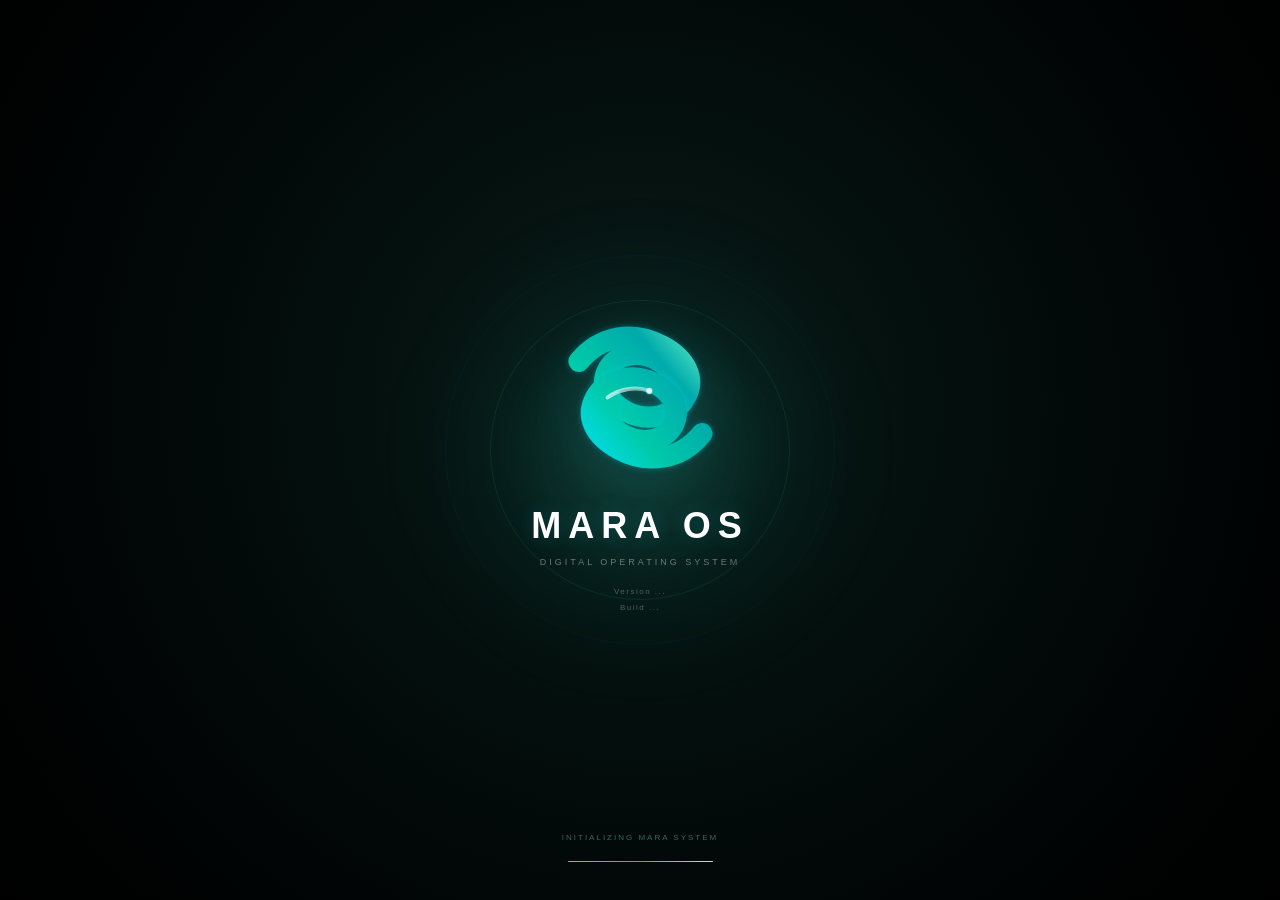
==== app/src/main/assets/index.html @ 834e842a "Update index.html" ====
<!DOCTYPE html>
<html lang="id">
<head>
    <meta charset="UTF-8">
    <meta name="viewport"
      content="width=device-width,
               initial-scale=1.0,
               maximum-scale=1.0,
               user-scalable=no,
               viewport-fit=cover">
    <title>MARA Status Bar</title>
<style>
html,
body {
    width: 100%;
    height: 100%;

    margin: 0;
    padding: 0;

    overflow: hidden;

    position: fixed;

    top: 0;
    left: 0;
    right: 0;
    bottom: 0;
}

.mara-iframe {
    position: fixed;

    top: 0;
    left: 0;
    right: 0;
    bottom: 0;

    width: 100vw;
    height: 100vh;

    margin: 0;
    padding: 0;

    border: 0;

    display: block;

    z-index: 1;
}

.mara-header {
    top: 0;
}
</style>
    <link rel="stylesheet" href="style.css">
</head>

<body>

  
<!-- =====================================================
     MARA OS — INTRO OVERLAY
===================================================== -->

<div
    id="mara-intro-overlay"
    style="
        position: fixed;
        inset: 0;
        width: 100%;
        height: 100%;
        z-index: 9999999999999;
        background: #000;
        overflow: hidden;
    "
>

    <iframe
        id="mara-intro-frame"
        src="ux/intro.html"
        frameborder="0"
        style="
            width: 100%;
            height: 100%;
            border: 0;
            display: block;
        "
    ></iframe>

</div>







<iframe
    class="mara-iframe"
    id="mara-main-frame"
    frameborder="0">
</iframe>
<div class="mara-header">

    <div class="clock" id="clock">
        00:00
    </div>

    <div class="battery">

        <span id="battery-percent">
            --%
        </span>

        <div class="battery-icon">
            <div
                class="battery-level"
                id="battery-level">
            </div>
        </div>

    </div>

</div>
  <div id="controlCenterOverlay">

    <iframe
        id="controlCenterFrame"
        src="ux/control-center.html"
        frameborder="0">
    </iframe>

</div>
  <!-- CONTROL CENTER OVERLAY -->
 <script src="script.js"></script>
<script src="engine-single.js"></script>
<script src="ux/build.js"></script>
<script>
/* =====================================================
   MARA OS — INTRO OVERLAY CONTROLLER
   =====================================================

   TUGAS INDEX.HTML:

   1. Menampilkan intro.html
   2. Menunggu intro selesai
   3. Menunggu engine-single.js menyelesaikan update
   4. Tidak menangani download
   5. Tidak menangani IndexedDB
   6. Tidak menangani install build
   7. Tidak menghapus build

   Semua proses upgrade:
   
       Repository
           ↓
       Manifest
           ↓
       Download
           ↓
       Temporary IndexedDB
           ↓
       Verify
           ↓
       Delete old build
           ↓
       Install new build
           ↓
       ACTIVE BUILD
           ↓
       MARA_INTRO_FINISHED

   ditangani oleh intro.html + engine-single.js.
===================================================== */


document.addEventListener(
    "DOMContentLoaded",
    function () {


        /* =================================================
           ELEMENT
        ================================================= */

        const overlay =
            document.getElementById(
                "mara-intro-overlay"
            );


        const introFrame =
            document.getElementById(
                "mara-intro-frame"
            );


        /* =================================================
           VALIDASI
        ================================================= */

        if (
            !overlay ||
            !introFrame
        ) {

            console.warn(
                "[MARA OS] Intro overlay / iframe tidak ditemukan."
            );

            return;

        }


        /* =================================================
           STATE
        ================================================= */

        let introClosed =
            false;


        let introLoaded =
            false;


        let updateRunning =
            false;


        let updateFinished =
            false;


        let introFinished =
            false;


        /* =================================================
           CLOSE INTRO
        ================================================= */

        function closeIntro(
            reason = "unknown"
        ) {


            /*
             * Jangan tutup dua kali.
             */

            if (introClosed) {

                return;

            }


            introClosed =
                true;


            console.log(
                "[MARA OS] Menutup intro.",
                reason
            );


            /* =============================================
               HENTIKAN INTERAKSI
            ============================================= */

            overlay.style.pointerEvents =
                "none";


            /* =============================================
               FADE OUT
            ============================================= */

            overlay.style.transition =
                "opacity 1s ease";


            overlay.style.opacity =
                "0";


            /* =============================================
               HAPUS SETELAH ANIMASI
            ============================================= */

            setTimeout(
                function () {


                    /*
                     * Pastikan masih ada.
                     */

                    if (!overlay) {

                        return;

                    }


                    /*
                     * Kosongkan iframe.
                     *
                     * Ini menghentikan intro dan
                     * proses visual/audio di dalamnya.
                     */

                    if (introFrame) {

                        introFrame.src =
                            "about:blank";

                    }


                    /*
                     * Hapus overlay.
                     */

                    overlay.remove();


                    console.log(
                        "[MARA OS] Intro overlay dihapus."
                    );


                },
                1000
            );

        }


        /* =================================================
           CEK BOLEH TUTUP INTRO
        ================================================= */

        function checkIntroFinish() {


            /*
             * Intro belum mengirim FINISHED.
             */

            if (!introFinished) {

                return;

            }


            /*
             * Update masih berjalan.
             */

            if (updateRunning) {

                console.log(
                    "[MARA OS] Intro selesai tetapi update masih berjalan."
                );

                return;

            }


            /*
             * Jika update sudah selesai
             * atau memang tidak ada update,
             * intro boleh ditutup.
             */

            if (
                updateFinished ||
                !updateRunning
            ) {

                closeIntro(
                    "intro-and-update-finished"
                );

            }

        }


        /* =================================================
           MESSAGE HANDLER
        ================================================= */

        function handleIntroMessage(
            event
        ) {


            /* =============================================
               HARUS DARI IFRAME INTRO
            ============================================= */

            if (
                event.source !==
                introFrame.contentWindow
            ) {

                return;

            }


            /* =============================================
               VALIDASI DATA
            ============================================= */

            if (
                !event.data ||
                typeof event.data !==
                    "object"
            ) {

                return;

            }


            const type =
                event.data.type;


            /* =============================================
               INTRO READY
            ============================================= */

            if (
                type ===
                "MARA_INTRO_READY"
            ) {

                console.log(
                    "[MARA OS] Intro READY."
                );

                return;

            }


            /* =============================================
               UPDATE DIMULAI
            ============================================= */

            if (
                type ===
                "MARA_UPDATE_STARTED"
            ) {

                updateRunning =
                    true;

                updateFinished =
                    false;


                console.log(
                    "[MARA OS] Update engine dimulai."
                );


                return;

            }


            /* =============================================
               DOWNLOAD
            ============================================= */

            if (
                type ===
                "MARA_UPDATE_DOWNLOADING"
            ) {

                updateRunning =
                    true;


                console.log(
                    "[MARA OS] Download build sedang berlangsung.",
                    event.data
                );


                return;

            }


            /* =============================================
               VERIFIKASI
            ============================================= */

            if (
                type ===
                "MARA_UPDATE_VERIFYING"
            ) {

                updateRunning =
                    true;


                console.log(
                    "[MARA OS] Verifikasi build.",
                    event.data
                );


                return;

            }


            /* =============================================
               INSTALL
            ============================================= */

            if (
                type ===
                "MARA_UPDATE_INSTALLING"
            ) {

                updateRunning =
                    true;


                console.log(
                    "[MARA OS] Instalasi build.",
                    event.data
                );


                return;

            }


            /* =============================================
               UPDATE SELESAI
            ============================================= */

            if (
                type ===
                "MARA_UPDATE_FINISHED"
            ) {

                updateRunning =
                    false;

                updateFinished =
                    true;


                console.log(
                    "[MARA OS] Update selesai.",
                    event.data
                );


                checkIntroFinish();


                return;

            }


            /* =============================================
               TIDAK ADA UPDATE
            ================================================= */

            if (
                type ===
                "MARA_NO_UPDATE"
            ) {

                updateRunning =
                    false;

                updateFinished =
                    true;


                console.log(
                    "[MARA OS] Tidak ada update."
                );


                checkIntroFinish();


                return;

            }


            /* =============================================
               UPDATE ERROR
            ================================================= */

            if (
                type ===
                "MARA_UPDATE_ERROR"
            ) {

                updateRunning =
                    false;

                updateFinished =
                    true;


                console.error(
                    "[MARA OS] Update error.",
                    event.data
                );


                /*
                 * Error update tidak membuat
                 * MARA OS terkunci selamanya.
                 *
                 * Build aktif sebelumnya tetap
                 * dapat digunakan.
                 */

                checkIntroFinish();


                return;

            }


            /* =============================================
               INTRO SELESAI
            ============================================= */

            if (
                type ===
                "MARA_INTRO_FINISHED"
            ) {

                introFinished =
                    true;


                console.log(
                    "[MARA OS] MARA_INTRO_FINISHED diterima."
                );


                /*
                 * Jangan langsung close.
                 *
                 * Pastikan engine update sudah selesai.
                 */

                checkIntroFinish();


                return;

            }

        }


        /* =================================================
           MESSAGE LISTENER
        ================================================= */

        window.addEventListener(
            "message",
            handleIntroMessage
        );


        /* =================================================
           INTRO FRAME LOAD
        ================================================= */

        introFrame.addEventListener(
            "load",
            function () {

                introLoaded =
                    true;


                console.log(
                    "[MARA OS] intro.html berhasil dimuat."
                );


                /*
                 * Beri sinyal kepada intro
                 * bahwa index.html siap menerima
                 * komunikasi.
                 */

                try {

                    introFrame.contentWindow.postMessage(
                        {
                            type:
                                "MARA_INDEX_READY"
                        },
                        "*"
                    );

                } catch (error) {

                    console.warn(
                        "[MARA OS] Gagal mengirim MARA_INDEX_READY.",
                        error
                    );

                }

            }
        );


        /* =================================================
           FAILSAFE
        =================================================

           Failsafe dibuat cukup panjang supaya proses
           download/install build tidak dipotong.

           10 menit = 600000 ms.

           Jika engine benar-benar macet, OS tetap
           memiliki jalan keluar.
        ================================================= */

        const INTRO_FAILSAFE_TIME =
            600000;


        setTimeout(
            function () {


                if (introClosed) {

                    return;

                }


                /*
                 * Jika update masih berjalan,
                 * jangan langsung memotong proses.
                 */

                if (updateRunning) {

                    console.warn(
                        "[MARA OS] Failsafe tercapai tetapi update masih berjalan."
                    );


                    /*
                     * Beri waktu tambahan.
                     */

                    setTimeout(
                        function () {

                            if (
                                !introClosed &&
                                !updateRunning
                            ) {

                                closeIntro(
                                    "failsafe-after-update"
                                );

                            }

                        },
                        120000
                    );


                    return;

                }


                console.warn(
                    "[MARA OS] Intro melewati batas waktu pengaman."
                );


                closeIntro(
                    "failsafe-timeout"
                );


            },
            INTRO_FAILSAFE_TIME
        );


        /* =================================================
           CLEANUP
        ================================================= */

        window.addEventListener(
            "beforeunload",
            function () {

                window.removeEventListener(
                    "message",
                    handleIntroMessage
                );

            },
            {
                once: true
            }
        );


        /* =================================================
           DEBUG
        ================================================= */

        window.MARA_INTRO_CONTROLLER = {

            getState() {

                return {

                    introLoaded:
                        introLoaded,

                    introClosed:
                        introClosed,

                    introFinished:
                        introFinished,

                    updateRunning:
                        updateRunning,

                    updateFinished:
                        updateFinished

                };

            }

        };


        console.log(
            "[MARA OS] Intro overlay controller aktif."
        );


    }
);

</script>

  
</body>
</html>
---- app/src/main/assets/style.css ----
html,
body {
    width: 100%;
    height: 100%;

    margin: 0;
    padding: 0;

    overflow: hidden;
}
/* =========================
   IFRAME LOCK SCREEN
========================= */

.mara-iframe {
    position: fixed;

    inset: 0;

    width: 100%;
    height: 100%;

    min-width: 100%;
    min-height: 100%;

    border: none;

    display: block;

    z-index: 1;
}

/* =========================
   HEADER STATUS BAR
========================= */

.mara-header {
    position: fixed;

    top: 0;
    left: 0;

    width: 100%;
    height: 34px;

    padding-left: 12px;
    padding-right: 12px;

    box-sizing: border-box;

    display: flex;
    align-items: center;
    justify-content: space-between;

    background: transparent;

    color: white;

    z-index: 99999;

    pointer-events: auto;

    touch-action: pan-y;

    font-family: Arial, sans-serif;

    font-size: 13px;
    font-weight: 600;

    text-shadow:
        0 1px 3px rgba(0, 0, 0, .7);
}
/* =========================
   JAM
========================= */

.clock {
    line-height: 1;
}


/* =========================
   BATTERY
========================= */

.battery {
    display: flex;

    align-items: center;

    gap: 1px;

    line-height: 1;
}

#battery-percent {
    min-width: 30px;

    text-align: right;
}


/* =========================
   ICON BATTERY
========================= */

.battery-icon {
    position: relative;

    width: 22px;
    height: 11px;

    padding: 1px;

    border: 1.5px solid white;

    border-radius: 3px;
}


/* UJUNG BATTERY */

.battery-icon::after {
    content: "";

    position: absolute;

    right: -3px;
    top: 3px;

    width: 2px;
    height: 4px;

    background: white;

    border-radius: 0 1px 1px 0;
}


/* ISI BATTERY */

.battery-level {
    width: 100%;
    height: 100%;

    background: white;

    border-radius: 1px;

    transition: width 0.3s ease;
}


#controlCenterOverlay {

    position: fixed;

    inset: 0;

    width: 100vw;
    height: 100dvh;

    z-index: 999999;

    background: transparent;

    overflow: hidden;

    visibility: hidden;

    opacity: 0;

    pointer-events: none;

    transform: translate3d(0, -100%, 0);

    transition:
        transform 300ms ease,
        opacity 200ms ease,
        visibility 0s linear 300ms;

    touch-action: none;
}


#controlCenterOverlay.active {

    visibility: visible;

    opacity: 1;

    pointer-events: auto;

    transform: translate3d(0, 0, 0);

    transition:
        transform 300ms ease,
        opacity 200ms ease;
}


#controlCenterFrame {

    position: absolute;

    inset: 0;

    width: 100%;
    height: 100%;

    border: 0;

    display: block;

    /*
     * iframe tetap tampil,
     * tetapi overlay yang mengatur gesture
     */
    pointer-events: none;
}
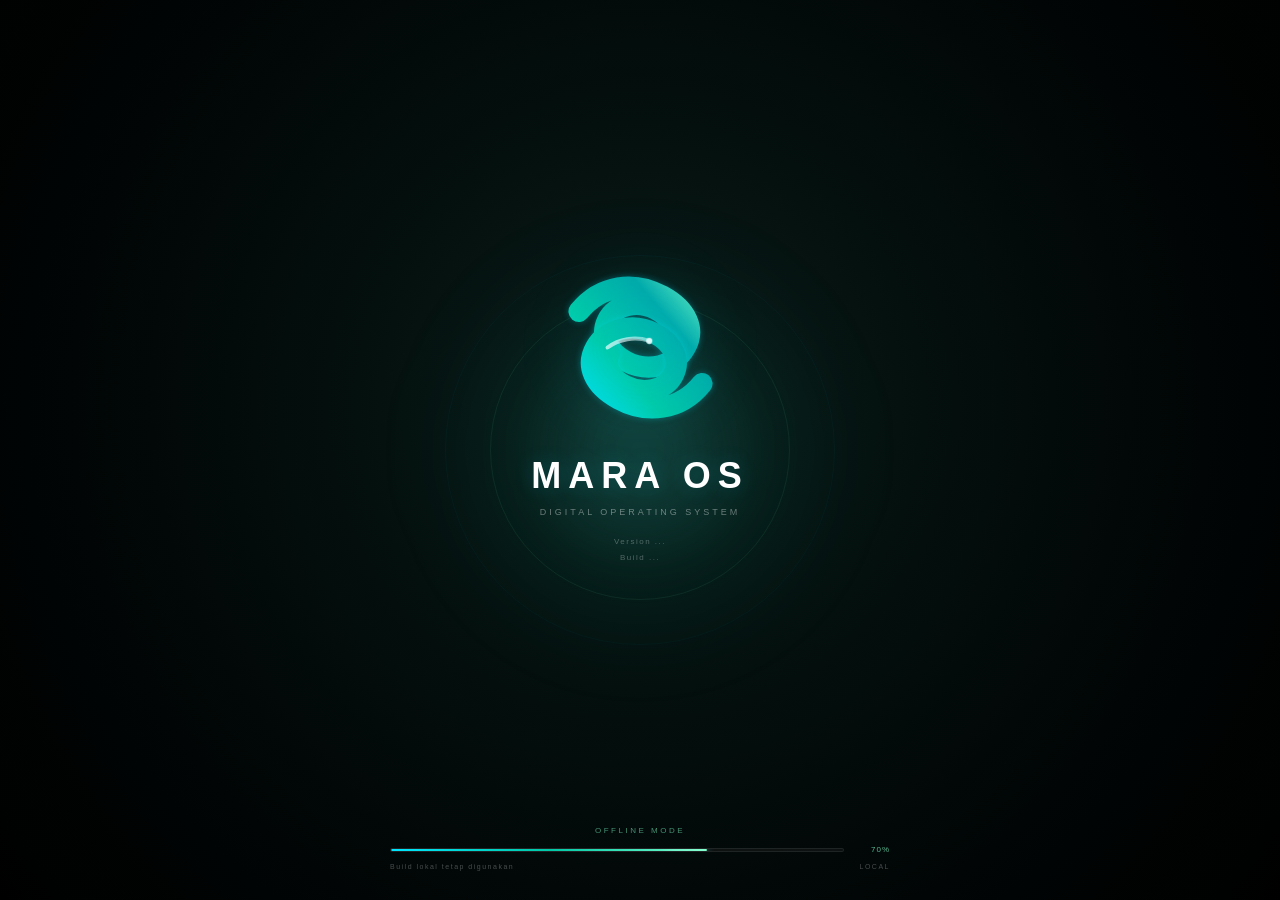
==== commit c488351e: "Update index.html" ====
--- a/app/src/main/assets/index.html
+++ b/app/src/main/assets/index.html
@@ -1,190 +1,361 @@
 <!DOCTYPE html>
 <html lang="id">
+
 <head>
+
     <meta charset="UTF-8">
-    <meta name="viewport"
-      content="width=device-width,
-               initial-scale=1.0,
-               maximum-scale=1.0,
-               user-scalable=no,
-               viewport-fit=cover">
-    <title>MARA Status Bar</title>
-<style>
-html,
-body {
-    width: 100%;
-    height: 100%;
-
-    margin: 0;
-    padding: 0;
-
-    overflow: hidden;
-
-    position: fixed;
-
-    top: 0;
-    left: 0;
-    right: 0;
-    bottom: 0;
-}
-
-.mara-iframe {
-    position: fixed;
-
-    top: 0;
-    left: 0;
-    right: 0;
-    bottom: 0;
-
-    width: 100vw;
-    height: 100vh;
-
-    margin: 0;
-    padding: 0;
-
-    border: 0;
-
-    display: block;
-
-    z-index: 1;
-}
-
-.mara-header {
-    top: 0;
-}
-</style>
-    <link rel="stylesheet" href="style.css">
+
+    <meta
+        name="viewport"
+        content="
+            width=device-width,
+            initial-scale=1.0,
+            maximum-scale=1.0,
+            user-scalable=no,
+            viewport-fit=cover
+        "
+    >
+
+    <title>MARA OS</title>
+
+
+    <style>
+
+        /* =====================================================
+           GLOBAL
+        ===================================================== */
+
+        html,
+        body {
+
+            width: 100%;
+            height: 100%;
+
+            margin: 0;
+            padding: 0;
+
+            overflow: hidden;
+
+            position: fixed;
+
+            top: 0;
+            left: 0;
+            right: 0;
+            bottom: 0;
+
+            background: #000;
+
+        }
+
+
+        body {
+
+            font-family:
+                Arial,
+                Helvetica,
+                sans-serif;
+
+        }
+
+
+        /* =====================================================
+           MAIN MARA IFRAME
+        ===================================================== */
+
+        .mara-iframe {
+
+            position: fixed;
+
+            top: 0;
+            left: 0;
+            right: 0;
+            bottom: 0;
+
+            width: 100vw;
+            height: 100vh;
+
+            margin: 0;
+            padding: 0;
+
+            border: 0;
+
+            display: block;
+
+            z-index: 1;
+
+            background: #000;
+
+        }
+
+
+        /* =====================================================
+           INTRO OVERLAY
+        ===================================================== */
+
+        #mara-intro-overlay {
+
+            position: fixed;
+
+            inset: 0;
+
+            width: 100%;
+            height: 100%;
+
+            z-index: 9999999999999;
+
+            background: #000;
+
+            overflow: hidden;
+
+            opacity: 1;
+
+            visibility: visible;
+
+            pointer-events: auto;
+
+            transition:
+                opacity 1s ease,
+                visibility 1s ease;
+
+        }
+
+
+        #mara-intro-overlay.hide {
+
+            opacity: 0;
+
+            visibility: hidden;
+
+            pointer-events: none;
+
+        }
+
+
+        /* =====================================================
+           INTRO FRAME
+        ===================================================== */
+
+        #mara-intro-frame {
+
+            width: 100%;
+            height: 100%;
+
+            border: 0;
+
+            display: block;
+
+            background: #000;
+
+        }
+
+
+        /* =====================================================
+           STATUS BAR
+        ===================================================== */
+
+        .mara-header {
+
+            position: fixed;
+
+            top: 0;
+            left: 0;
+            right: 0;
+
+            z-index: 100;
+
+        }
+
+
+        /* =====================================================
+           CONTROL CENTER
+        ===================================================== */
+
+        #controlCenterOverlay {
+
+            position: fixed;
+
+            inset: 0;
+
+            z-index: 500;
+
+            display: none;
+
+            background: rgba(0,0,0,.45);
+
+        }
+
+
+        #controlCenterFrame {
+
+            width: 100%;
+            height: 100%;
+
+            border: 0;
+
+            display: block;
+
+        }
+
+
+        /* =====================================================
+           SAFE AREA
+        ===================================================== */
+
+        @supports (
+            padding:
+            env(safe-area-inset-top)
+        ) {
+
+            .mara-header {
+
+                padding-top:
+                    env(safe-area-inset-top);
+
+            }
+
+        }
+
+
+    </style>
+
+
+    <!-- =====================================================
+         STATUS BAR STYLE
+    ===================================================== -->
+
+    <link
+        rel="stylesheet"
+        href="style.css"
+    >
+
 </head>
 
+
 <body>
 
-  
-<!-- =====================================================
+
+<!-- =========================================================
+     MARA OS — MAIN FRAME
+========================================================= -->
+
+<iframe
+    class="mara-iframe"
+    id="mara-main-frame"
+    frameborder="0"
+    title="MARA OS">
+</iframe>
+
+
+<!-- =========================================================
      MARA OS — INTRO OVERLAY
-===================================================== -->
+========================================================= -->
 
 <div
     id="mara-intro-overlay"
-    style="
-        position: fixed;
-        inset: 0;
-        width: 100%;
-        height: 100%;
-        z-index: 9999999999999;
-        background: #000;
-        overflow: hidden;
-    "
 >
 
     <iframe
         id="mara-intro-frame"
         src="ux/intro.html"
         frameborder="0"
-        style="
-            width: 100%;
-            height: 100%;
-            border: 0;
-            display: block;
-        "
-    ></iframe>
+        title="MARA OS Intro">
+    </iframe>
 
 </div>
 
 
-
-
-
-
-
-<iframe
-    class="mara-iframe"
-    id="mara-main-frame"
-    frameborder="0">
-</iframe>
+<!-- =========================================================
+     MARA OS — STATUS BAR
+========================================================= -->
+
 <div class="mara-header">
 
-    <div class="clock" id="clock">
+
+    <div
+        class="clock"
+        id="clock"
+    >
         00:00
     </div>
 
+
     <div class="battery">
+
 
         <span id="battery-percent">
             --%
         </span>
 
+
         <div class="battery-icon">
+
             <div
                 class="battery-level"
                 id="battery-level">
             </div>
+
         </div>
 
+
     </div>
 
+
 </div>
-  <div id="controlCenterOverlay">
+
+
+<!-- =========================================================
+     MARA OS — CONTROL CENTER
+========================================================= -->
+
+<div
+    id="controlCenterOverlay"
+>
 
     <iframe
         id="controlCenterFrame"
         src="ux/control-center.html"
-        frameborder="0">
+        frameborder="0"
+        title="MARA Control Center">
     </iframe>
 
 </div>
-  <!-- CONTROL CENTER OVERLAY -->
- <script src="script.js"></script>
+
+
+<!-- =========================================================
+     CORE SCRIPT
+========================================================= -->
+
+<script src="script.js"></script>
+
+
+<!-- =========================================================
+     MARA ENGINE SINGLE
+     
+     WAJIB DIMUAT SEBELUM BUILD.JS
+========================================================= -->
+
 <script src="engine-single.js"></script>
+
+
+<!-- =========================================================
+     MARA BUILD ENGINE
+========================================================= -->
+
 <script src="ux/build.js"></script>
+
+
 <script>
-/* =====================================================
-   MARA OS — INTRO OVERLAY CONTROLLER
-   =====================================================
-
-   TUGAS INDEX.HTML:
-
-   1. Menampilkan intro.html
-   2. Menunggu intro selesai
-   3. Menunggu engine-single.js menyelesaikan update
-   4. Tidak menangani download
-   5. Tidak menangani IndexedDB
-   6. Tidak menangani install build
-   7. Tidak menghapus build
-
-   Semua proses upgrade:
-   
-       Repository
-           ↓
-       Manifest
-           ↓
-       Download
-           ↓
-       Temporary IndexedDB
-           ↓
-       Verify
-           ↓
-       Delete old build
-           ↓
-       Install new build
-           ↓
-       ACTIVE BUILD
-           ↓
-       MARA_INTRO_FINISHED
-
-   ditangani oleh intro.html + engine-single.js.
-===================================================== */
-
 
 document.addEventListener(
     "DOMContentLoaded",
     function () {
 
 
-        /* =================================================
+        /* =====================================================
            ELEMENT
-        ================================================= */
-
-        const overlay =
+        ===================================================== */
+
+        const introOverlay =
             document.getElementById(
                 "mara-intro-overlay"
             );
@@ -196,234 +367,296 @@
             );
 
 
-        /* =================================================
-           VALIDASI
-        ================================================= */
-
-        if (
-            !overlay ||
-            !introFrame
-        ) {
-
-            console.warn(
-                "[MARA OS] Intro overlay / iframe tidak ditemukan."
-            );
-
-            return;
-
-        }
-
-
-        /* =================================================
+        const mainFrame =
+            document.getElementById(
+                "mara-main-frame"
+            );
+
+
+        /* =====================================================
            STATE
-        ================================================= */
-
-        let introClosed =
-            false;
-
+        ===================================================== */
 
         let introLoaded =
             false;
 
 
-        let updateRunning =
-            false;
-
-
-        let updateFinished =
-            false;
-
-
         let introFinished =
             false;
 
 
-        /* =================================================
+        let overlayClosed =
+            false;
+
+
+        let mainLoaded =
+            false;
+
+
+        /* =====================================================
+           MAIN FRAME
+        ===================================================== */
+
+        function loadMainFrame() {
+
+            if (
+                !mainFrame
+            ) {
+
+                console.error(
+                    "[MARA OS] Main iframe tidak ditemukan."
+                );
+
+                return;
+
+            }
+
+
+            /*
+             * Jangan memuat halaman sembarangan.
+             *
+             * build.js / MARAEngineSingle akan
+             * menentukan runtime aktif.
+             *
+             * Jika build engine menyediakan API
+             * loadActiveFile(), gunakan itu.
+             */
+
+            if (
+                window.MARAEngineSingle &&
+                typeof
+                    window.MARAEngineSingle
+                        .loadActiveFile
+                    === "function"
+            ) {
+
+                window.MARAEngineSingle
+                    .loadActiveFile(
+                        "home-screen.html"
+                    )
+                    .then(
+                        function (url) {
+
+                            if (
+                                url
+                            ) {
+
+                                mainFrame.src =
+                                    url;
+
+                                console.log(
+                                    "[MARA OS] ACTIVE BUILD → HOME SCREEN"
+                                );
+
+                            }
+
+                        }
+                    )
+                    .catch(
+                        function (error) {
+
+                            console.warn(
+                                "[MARA OS] Gagal memuat Home Screen dari ACTIVE BUILD.",
+                                error
+                            );
+
+                        }
+                    );
+
+                return;
+
+            }
+
+
+            /*
+             * Fallback.
+             *
+             * Hanya digunakan jika engine
+             * belum menyediakan ACTIVE BUILD.
+             */
+
+            mainFrame.src =
+                "ux/home-screen.html";
+
+            console.log(
+                "[MARA OS] HOME SCREEN FALLBACK"
+            );
+
+        }
+
+
+        /* =====================================================
+           MAIN FRAME LOAD
+        ===================================================== */
+
+        if (
+            mainFrame
+        ) {
+
+            mainFrame.addEventListener(
+                "load",
+                function () {
+
+                    mainLoaded =
+                        true;
+
+                    console.log(
+                        "[MARA OS] Main frame loaded."
+                    );
+
+                }
+            );
+
+        }
+
+
+        /* =====================================================
            CLOSE INTRO
-        ================================================= */
+        ===================================================== */
 
         function closeIntro(
-            reason = "unknown"
+            reason
         ) {
 
+            if (
+                overlayClosed
+            ) {
+
+                return;
+
+            }
+
+
+            overlayClosed =
+                true;
+
+
+            console.log(
+                "[MARA OS] Intro selesai:",
+                reason
+            );
+
 
             /*
-             * Jangan tutup dua kali.
+             * Pastikan Home Screen mulai
+             * dimuat sebelum intro ditutup.
              */
 
-            if (introClosed) {
-
-                return;
-
-            }
-
-
-            introClosed =
-                true;
-
-
-            console.log(
-                "[MARA OS] Menutup intro.",
-                reason
-            );
-
-
-            /* =============================================
-               HENTIKAN INTERAKSI
-            ============================================= */
-
-            overlay.style.pointerEvents =
-                "none";
-
-
-            /* =============================================
-               FADE OUT
-            ============================================= */
-
-            overlay.style.transition =
-                "opacity 1s ease";
-
-
-            overlay.style.opacity =
-                "0";
-
-
-            /* =============================================
-               HAPUS SETELAH ANIMASI
-            ============================================= */
+            loadMainFrame();
+
+
+            /*
+             * Beri waktu sedikit agar
+             * iframe utama mulai mengambil
+             * resource.
+             */
 
             setTimeout(
                 function () {
 
-
-                    /*
-                     * Pastikan masih ada.
-                     */
-
-                    if (!overlay) {
+                    if (
+                        !introOverlay
+                    ) {
 
                         return;
 
                     }
 
 
-                    /*
-                     * Kosongkan iframe.
-                     *
-                     * Ini menghentikan intro dan
-                     * proses visual/audio di dalamnya.
-                     */
-
-                    if (introFrame) {
-
-                        introFrame.src =
-                            "about:blank";
-
-                    }
-
-
-                    /*
-                     * Hapus overlay.
-                     */
-
-                    overlay.remove();
-
-
-                    console.log(
-                        "[MARA OS] Intro overlay dihapus."
-                    );
-
+                    introOverlay.classList.add(
+                        "hide"
+                    );
+
+
+                    setTimeout(
+                        function () {
+
+                            try {
+
+                                if (
+                                    introFrame
+                                ) {
+
+                                    introFrame.src =
+                                        "about:blank";
+
+                                }
+
+                            } catch (
+                                error
+                            ) {
+
+                                console.warn(
+                                    "[MARA OS] Intro cleanup error:",
+                                    error
+                                );
+
+                            }
+
+
+                            try {
+
+                                introOverlay.remove();
+
+                            } catch (
+                                error
+                            ) {
+
+                                console.warn(
+                                    "[MARA OS] Overlay cleanup error:",
+                                    error
+                                );
+
+                            }
+
+
+                            console.log(
+                                "[MARA OS] Intro overlay removed."
+                            );
+
+                        },
+                        1000
+                    );
 
                 },
-                1000
-            );
-
-        }
-
-
-        /* =================================================
-           CEK BOLEH TUTUP INTRO
-        ================================================= */
-
-        function checkIntroFinish() {
-
-
-            /*
-             * Intro belum mengirim FINISHED.
-             */
-
-            if (!introFinished) {
-
-                return;
-
-            }
-
-
-            /*
-             * Update masih berjalan.
-             */
-
-            if (updateRunning) {
-
-                console.log(
-                    "[MARA OS] Intro selesai tetapi update masih berjalan."
-                );
-
-                return;
-
-            }
-
-
-            /*
-             * Jika update sudah selesai
-             * atau memang tidak ada update,
-             * intro boleh ditutup.
-             */
-
-            if (
-                updateFinished ||
-                !updateRunning
-            ) {
-
-                closeIntro(
-                    "intro-and-update-finished"
-                );
-
-            }
-
-        }
-
-
-        /* =================================================
+                100
+            );
+
+        }
+
+
+        /* =====================================================
            MESSAGE HANDLER
-        ================================================= */
+        ===================================================== */
 
         function handleIntroMessage(
             event
         ) {
 
 
-            /* =============================================
-               HARUS DARI IFRAME INTRO
-            ============================================= */
-
-            if (
+            /*
+             * Hanya menerima pesan dari
+             * iframe intro.
+             */
+
+            if (
+                !introFrame ||
                 event.source !==
-                introFrame.contentWindow
-            ) {
-
-                return;
-
-            }
-
-
-            /* =============================================
-               VALIDASI DATA
-            ============================================= */
-
-            if (
-                !event.data ||
-                typeof event.data !==
+                    introFrame.contentWindow
+            ) {
+
+                return;
+
+            }
+
+
+            const data =
+                event.data;
+
+
+            if (
+                !data ||
+                typeof data !==
                     "object"
             ) {
 
@@ -433,12 +666,12 @@
 
 
             const type =
-                event.data.type;
-
-
-            /* =============================================
+                data.type;
+
+
+            /* =================================================
                INTRO READY
-            ============================================= */
+            ================================================= */
 
             if (
                 type ===
@@ -449,141 +682,140 @@
                     "[MARA OS] Intro READY."
                 );
 
-                return;
-
-            }
-
-
-            /* =============================================
-               UPDATE DIMULAI
-            ============================================= */
+
+                return;
+
+            }
+
+
+            /* =================================================
+               INDEX READY
+            ================================================= */
+
+            if (
+                type ===
+                "MARA_INDEX_READY_ACK"
+            ) {
+
+                console.log(
+                    "[MARA OS] Intro menerima INDEX READY."
+                );
+
+
+                return;
+
+            }
+
+
+            /* =================================================
+               UPDATE STARTED
+            ================================================= */
 
             if (
                 type ===
                 "MARA_UPDATE_STARTED"
             ) {
 
-                updateRunning =
-                    true;
-
-                updateFinished =
-                    false;
-
-
                 console.log(
-                    "[MARA OS] Update engine dimulai."
-                );
-
-
-                return;
-
-            }
-
-
-            /* =============================================
-               DOWNLOAD
-            ============================================= */
+                    "[MARA OS] UPDATE STARTED",
+                    data
+                );
+
+
+                return;
+
+            }
+
+
+            /* =================================================
+               DOWNLOADING
+            ================================================= */
 
             if (
                 type ===
                 "MARA_UPDATE_DOWNLOADING"
             ) {
 
-                updateRunning =
-                    true;
-
-
                 console.log(
-                    "[MARA OS] Download build sedang berlangsung.",
-                    event.data
-                );
-
-
-                return;
-
-            }
-
-
-            /* =============================================
-               VERIFIKASI
-            ============================================= */
+                    "[MARA OS] UPDATE DOWNLOADING",
+                    data
+                );
+
+
+                return;
+
+            }
+
+
+            /* =================================================
+               VERIFYING
+            ================================================= */
 
             if (
                 type ===
                 "MARA_UPDATE_VERIFYING"
             ) {
 
-                updateRunning =
-                    true;
-
-
                 console.log(
-                    "[MARA OS] Verifikasi build.",
-                    event.data
-                );
-
-
-                return;
-
-            }
-
-
-            /* =============================================
-               INSTALL
-            ============================================= */
+                    "[MARA OS] UPDATE VERIFYING",
+                    data
+                );
+
+
+                return;
+
+            }
+
+
+            /* =================================================
+               INSTALLING
+            ================================================= */
 
             if (
                 type ===
                 "MARA_UPDATE_INSTALLING"
             ) {
 
-                updateRunning =
-                    true;
-
-
                 console.log(
-                    "[MARA OS] Instalasi build.",
-                    event.data
-                );
-
-
-                return;
-
-            }
-
-
-            /* =============================================
-               UPDATE SELESAI
-            ============================================= */
+                    "[MARA OS] UPDATE INSTALLING",
+                    data
+                );
+
+
+                return;
+
+            }
+
+
+            /* =================================================
+               UPDATE FINISHED
+            ================================================= */
 
             if (
                 type ===
                 "MARA_UPDATE_FINISHED"
             ) {
 
-                updateRunning =
-                    false;
-
-                updateFinished =
-                    true;
-
-
                 console.log(
-                    "[MARA OS] Update selesai.",
-                    event.data
-                );
-
-
-                checkIntroFinish();
-
-
-                return;
-
-            }
-
-
-            /* =============================================
-               TIDAK ADA UPDATE
+                    "[MARA OS] UPDATE FINISHED",
+                    data
+                );
+
+
+                /*
+                 * Update selesai.
+                 *
+                 * Intro belum tentu selesai,
+                 * jadi kita hanya mencatat status.
+                 */
+
+                return;
+
+            }
+
+
+            /* =================================================
+               NO UPDATE
             ================================================= */
 
             if (
@@ -591,27 +823,17 @@
                 "MARA_NO_UPDATE"
             ) {
 
-                updateRunning =
-                    false;
-
-                updateFinished =
-                    true;
-
-
                 console.log(
-                    "[MARA OS] Tidak ada update."
-                );
-
-
-                checkIntroFinish();
-
-
-                return;
-
-            }
-
-
-            /* =============================================
+                    "[MARA OS] NO UPDATE"
+                );
+
+
+                return;
+
+            }
+
+
+            /* =================================================
                UPDATE ERROR
             ================================================= */
 
@@ -620,38 +842,27 @@
                 "MARA_UPDATE_ERROR"
             ) {
 
-                updateRunning =
-                    false;
-
-                updateFinished =
-                    true;
-
-
-                console.error(
-                    "[MARA OS] Update error.",
-                    event.data
+                console.warn(
+                    "[MARA OS] UPDATE ERROR",
+                    data
                 );
 
 
                 /*
-                 * Error update tidak membuat
-                 * MARA OS terkunci selamanya.
+                 * Jangan membuat OS gagal boot.
                  *
-                 * Build aktif sebelumnya tetap
-                 * dapat digunakan.
+                 * Jika masih ada ACTIVE BUILD,
+                 * build tersebut tetap digunakan.
                  */
 
-                checkIntroFinish();
-
-
-                return;
-
-            }
-
-
-            /* =============================================
-               INTRO SELESAI
-            ============================================= */
+                return;
+
+            }
+
+
+            /* =================================================
+               INTRO FINISHED
+            ================================================= */
 
             if (
                 type ===
@@ -663,29 +874,53 @@
 
 
                 console.log(
-                    "[MARA OS] MARA_INTRO_FINISHED diterima."
-                );
-
-
-                /*
-                 * Jangan langsung close.
-                 *
-                 * Pastikan engine update sudah selesai.
-                 */
-
-                checkIntroFinish();
-
-
-                return;
-
-            }
-
-        }
-
-
-        /* =================================================
+                    "[MARA OS] INTRO FINISHED"
+                );
+
+
+                closeIntro(
+                    "MARA_INTRO_FINISHED"
+                );
+
+
+                return;
+
+            }
+
+
+            /* =================================================
+               DIRECT BOOT
+            ================================================= */
+
+            if (
+                type ===
+                "MARA_BOOT_READY"
+            ) {
+
+                introFinished =
+                    true;
+
+
+                console.log(
+                    "[MARA OS] BOOT READY"
+                );
+
+
+                closeIntro(
+                    "MARA_BOOT_READY"
+                );
+
+
+                return;
+
+            }
+
+        }
+
+
+        /* =====================================================
            MESSAGE LISTENER
-        ================================================= */
+        ===================================================== */
 
         window.addEventListener(
             "message",
@@ -693,197 +928,348 @@
         );
 
 
-        /* =================================================
+        /* =====================================================
            INTRO FRAME LOAD
-        ================================================= */
-
-        introFrame.addEventListener(
-            "load",
-            function () {
-
-                introLoaded =
-                    true;
-
-
-                console.log(
-                    "[MARA OS] intro.html berhasil dimuat."
-                );
-
-
-                /*
-                 * Beri sinyal kepada intro
-                 * bahwa index.html siap menerima
-                 * komunikasi.
-                 */
-
-                try {
-
-                    introFrame.contentWindow.postMessage(
-                        {
-                            type:
-                                "MARA_INDEX_READY"
-                        },
-                        "*"
-                    );
-
-                } catch (error) {
-
-                    console.warn(
-                        "[MARA OS] Gagal mengirim MARA_INDEX_READY.",
+        ===================================================== */
+
+        if (
+            introFrame
+        ) {
+
+            introFrame.addEventListener(
+                "load",
+                function () {
+
+                    introLoaded =
+                        true;
+
+
+                    console.log(
+                        "[MARA OS] intro.html loaded."
+                    );
+
+
+                    /*
+                     * Kirim signal bahwa
+                     * index.html siap.
+                     */
+
+                    try {
+
+                        introFrame.contentWindow
+                            .postMessage(
+                                {
+                                    type:
+                                        "MARA_INDEX_READY"
+                                },
+                                "*"
+                            );
+
+                    } catch (
                         error
-                    );
+                    ) {
+
+                        console.warn(
+                            "[MARA OS] Gagal mengirim INDEX_READY.",
+                            error
+                        );
+
+                    }
 
                 }
-
-            }
-        );
-
-
-        /* =================================================
-           FAILSAFE
-        =================================================
-
-           Failsafe dibuat cukup panjang supaya proses
-           download/install build tidak dipotong.
-
-           10 menit = 600000 ms.
-
-           Jika engine benar-benar macet, OS tetap
-           memiliki jalan keluar.
-        ================================================= */
-
-        const INTRO_FAILSAFE_TIME =
-            600000;
+            );
+
+        }
+
+
+        /* =====================================================
+           ENGINE CONNECTION
+        ===================================================== */
+
+        function connectEngine() {
+
+            if (
+                !window.MARAEngineSingle
+            ) {
+
+                console.warn(
+                    "[MARA OS] MARAEngineSingle belum tersedia."
+                );
+
+
+                return false;
+
+            }
+
+
+            console.log(
+                "[MARA OS] MARAEngineSingle detected."
+            );
+
+
+            /*
+             * ENGINE READY
+             */
+
+            MARAEngineSingle.on(
+                "ready",
+                function (
+                    data
+                ) {
+
+                    console.log(
+                        "[MARA ENGINE] READY",
+                        data
+                    );
+
+                }
+            );
+
+
+            /*
+             * DOWNLOAD
+             */
+
+            MARAEngineSingle.on(
+                "download:progress",
+                function (
+                    data
+                ) {
+
+                    console.log(
+                        "[MARA ENGINE] DOWNLOAD",
+                        data.progress + "%",
+                        data.path
+                    );
+
+                }
+            );
+
+
+            /*
+             * VERIFY
+             */
+
+            MARAEngineSingle.on(
+                "verify:success",
+                function (
+                    data
+                ) {
+
+                    console.log(
+                        "[MARA ENGINE] VERIFY SUCCESS",
+                        data
+                    );
+
+                }
+            );
+
+
+            /*
+             * INSTALL
+             */
+
+            MARAEngineSingle.on(
+                "install:complete",
+                function (
+                    data
+                ) {
+
+                    console.log(
+                        "[MARA ENGINE] INSTALL SUCCESS",
+                        data
+                    );
+
+                }
+            );
+
+
+            /*
+             * ACTIVE BUILD
+             */
+
+            MARAEngineSingle.on(
+                "build:active",
+                function (
+                    data
+                ) {
+
+                    console.log(
+                        "[MARA ENGINE] ACTIVE BUILD",
+                        data
+                    );
+
+                }
+            );
+
+
+            /*
+             * UPDATE COMPLETE
+             */
+
+            MARAEngineSingle.on(
+                "update:complete",
+                function (
+                    data
+                ) {
+
+                    console.log(
+                        "[MARA ENGINE] UPDATE COMPLETE",
+                        data
+                    );
+
+                }
+            );
+
+
+            /*
+             * UPDATE ERROR
+             */
+
+            MARAEngineSingle.on(
+                "update:error",
+                function (
+                    data
+                ) {
+
+                    console.error(
+                        "[MARA ENGINE] UPDATE ERROR",
+                        data
+                    );
+
+                }
+            );
+
+
+            return true;
+
+        }
+
+
+        /* =====================================================
+           CONNECT ENGINE
+        ===================================================== */
+
+        connectEngine();
+
+
+        /* =====================================================
+           INTRO FAILSAFE
+        ===================================================== */
+
+        const INTRO_FAILSAFE =
+            10 * 60 * 1000;
 
 
         setTimeout(
             function () {
 
-
-                if (introClosed) {
+                if (
+                    overlayClosed
+                ) {
 
                     return;
 
                 }
 
 
+                console.warn(
+                    "[MARA OS] Intro failsafe."
+                );
+
+
                 /*
-                 * Jika update masih berjalan,
-                 * jangan langsung memotong proses.
+                 * Jangan biarkan aplikasi
+                 * terkunci selamanya pada intro.
                  */
 
-                if (updateRunning) {
-
-                    console.warn(
-                        "[MARA OS] Failsafe tercapai tetapi update masih berjalan."
-                    );
-
-
-                    /*
-                     * Beri waktu tambahan.
-                     */
-
-                    setTimeout(
-                        function () {
-
-                            if (
-                                !introClosed &&
-                                !updateRunning
-                            ) {
-
-                                closeIntro(
-                                    "failsafe-after-update"
-                                );
-
-                            }
-
-                        },
-                        120000
-                    );
-
-
-                    return;
+                closeIntro(
+                    "failsafe"
+                );
+
+            },
+            INTRO_FAILSAFE
+        );
+
+
+        /* =====================================================
+           DEBUG API
+        ===================================================== */
+
+        window.MARA_INTRO_CONTROLLER = {
+
+            getState:
+                function () {
+
+                    return {
+
+                        introLoaded:
+                            introLoaded,
+
+                        introFinished:
+                            introFinished,
+
+                        overlayClosed:
+                            overlayClosed,
+
+                        mainLoaded:
+                            mainLoaded
+
+                    };
+
+                },
+
+
+            close:
+                function (
+                    reason
+                ) {
+
+                    closeIntro(
+                        reason ||
+                        "manual"
+                    );
+
+                },
+
+
+            getEngine:
+                function () {
+
+                    return (
+                        window.MARAEngineSingle ||
+                        null
+                    );
+
+                },
+
+
+            getMainFrame:
+                function () {
+
+                    return (
+                        mainFrame ||
+                        null
+                    );
 
                 }
 
-
-                console.warn(
-                    "[MARA OS] Intro melewati batas waktu pengaman."
-                );
-
-
-                closeIntro(
-                    "failsafe-timeout"
-                );
-
-
-            },
-            INTRO_FAILSAFE_TIME
+        };
+
+
+        /* =====================================================
+           READY
+        ===================================================== */
+
+        console.log(
+            "[MARA OS] INDEX.HTML TAHAP 1 READY."
         );
-
-
-        /* =================================================
-           CLEANUP
-        ================================================= */
-
-        window.addEventListener(
-            "beforeunload",
-            function () {
-
-                window.removeEventListener(
-                    "message",
-                    handleIntroMessage
-                );
-
-            },
-            {
-                once: true
-            }
-        );
-
-
-        /* =================================================
-           DEBUG
-        ================================================= */
-
-        window.MARA_INTRO_CONTROLLER = {
-
-            getState() {
-
-                return {
-
-                    introLoaded:
-                        introLoaded,
-
-                    introClosed:
-                        introClosed,
-
-                    introFinished:
-                        introFinished,
-
-                    updateRunning:
-                        updateRunning,
-
-                    updateFinished:
-                        updateFinished
-
-                };
-
-            }
-
-        };
-
-
-        console.log(
-            "[MARA OS] Intro overlay controller aktif."
-        );
-
 
     }
 );
 
 </script>
 
-  
+
 </body>
 </html>
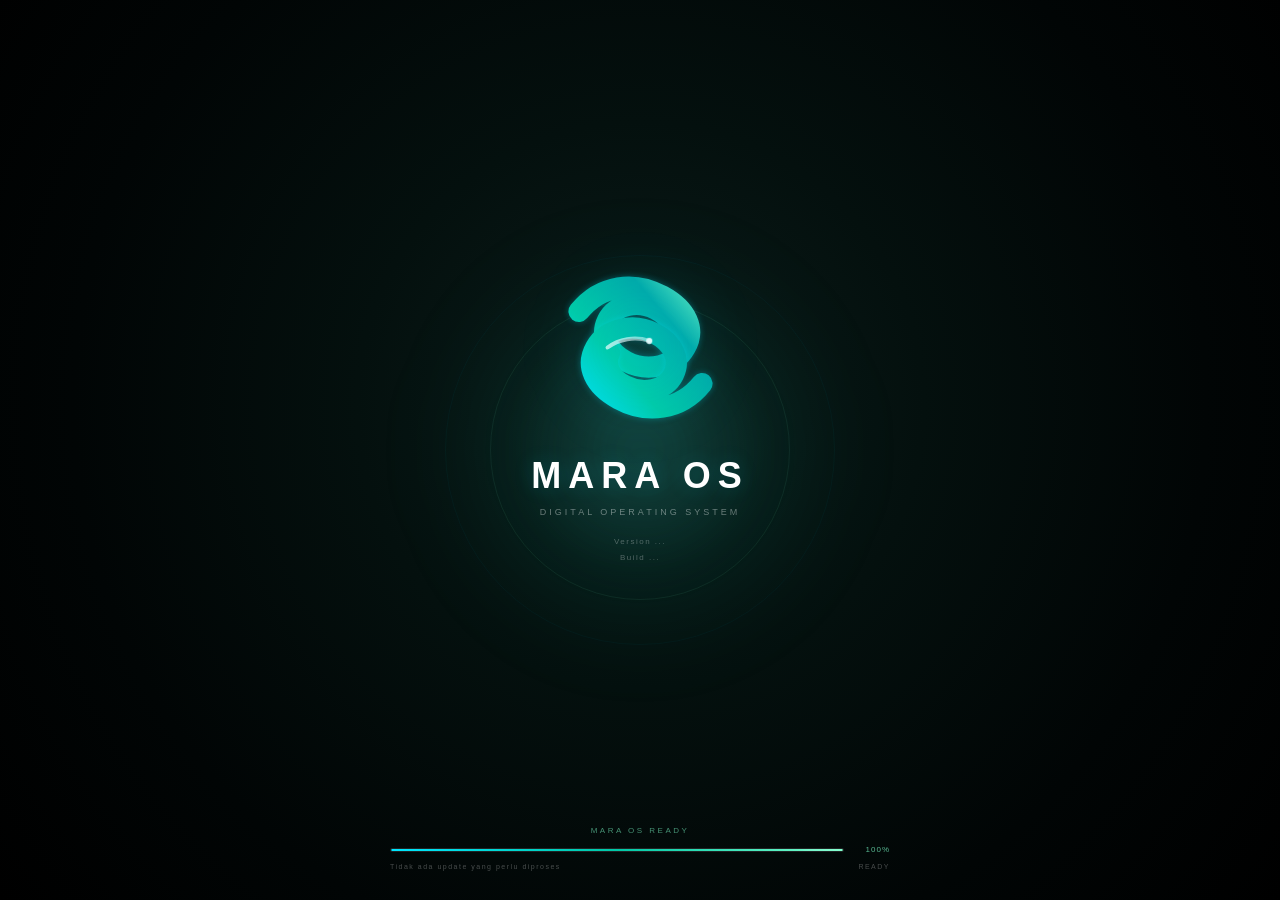
==== commit 2d4dc8a1: "Update index.html" ====
--- a/app/src/main/assets/index.html
+++ b/app/src/main/assets/index.html
@@ -22,8 +22,17 @@
     <style>
 
         /* =====================================================
+           MARA OS — INDEX RUNTIME v3
+           ===================================================== */
+
+        :root {
+            --mara-black: #000;
+        }
+
+
+        /* =====================================================
            GLOBAL
-        ===================================================== */
+           ===================================================== */
 
         html,
         body {
@@ -38,12 +47,10 @@
 
             position: fixed;
 
-            top: 0;
-            left: 0;
-            right: 0;
-            bottom: 0;
-
-            background: #000;
+            inset: 0;
+
+            background:
+                var(--mara-black);
 
         }
 
@@ -59,137 +66,143 @@
 
 
         /* =====================================================
-           MAIN MARA IFRAME
-        ===================================================== */
+           MAIN MARA OS FRAME
+           ===================================================== */
 
         .mara-iframe {
+
+            position: fixed;
+
+            inset: 0;
+
+            width: 100vw;
+            height: 100vh;
+
+            margin: 0;
+            padding: 0;
+
+            border: 0;
+
+            display: block;
+
+            z-index: 1;
+
+            background:
+                #000;
+
+        }
+
+
+        /* =====================================================
+           INTRO OVERLAY
+           ===================================================== */
+
+        #mara-intro-overlay {
+
+            position: fixed;
+
+            inset: 0;
+
+            width: 100%;
+            height: 100%;
+
+            z-index: 999999;
+
+            background:
+                #000;
+
+            overflow: hidden;
+
+            opacity: 1;
+
+            visibility: visible;
+
+            pointer-events: auto;
+
+        }
+
+
+        #mara-intro-overlay.hide {
+
+            opacity: 0;
+
+            visibility: hidden;
+
+            pointer-events: none;
+
+            transition:
+                opacity .35s ease,
+                visibility .35s ease;
+
+        }
+
+
+        /* =====================================================
+           INTRO FRAME
+           ===================================================== */
+
+        #mara-intro-frame {
+
+            width: 100%;
+            height: 100%;
+
+            border: 0;
+
+            display: block;
+
+            background:
+                #000;
+
+        }
+
+
+        /* =====================================================
+           STATUS BAR
+           ===================================================== */
+
+        .mara-header {
 
             position: fixed;
 
             top: 0;
             left: 0;
             right: 0;
-            bottom: 0;
-
-            width: 100vw;
-            height: 100vh;
-
-            margin: 0;
-            padding: 0;
-
-            border: 0;
-
-            display: block;
-
-            z-index: 1;
-
-            background: #000;
+
+            z-index: 1000;
 
         }
 
 
         /* =====================================================
-           INTRO OVERLAY
-        ===================================================== */
-
-        #mara-intro-overlay {
+           CONTROL CENTER
+           ===================================================== */
+
+        #controlCenterOverlay {
 
             position: fixed;
 
             inset: 0;
+
+            z-index: 5000;
+
+            display: none;
+
+            background:
+                rgba(
+                    0,
+                    0,
+                    0,
+                    .45
+                );
+
+        }
+
+
+        #controlCenterFrame {
 
             width: 100%;
             height: 100%;
 
-            z-index: 9999999999999;
-
-            background: #000;
-
-            overflow: hidden;
-
-            opacity: 1;
-
-            visibility: visible;
-
-            pointer-events: auto;
-
-            transition:
-                opacity 1s ease,
-                visibility 1s ease;
-
-        }
-
-
-        #mara-intro-overlay.hide {
-
-            opacity: 0;
-
-            visibility: hidden;
-
-            pointer-events: none;
-
-        }
-
-
-        /* =====================================================
-           INTRO FRAME
-        ===================================================== */
-
-        #mara-intro-frame {
-
-            width: 100%;
-            height: 100%;
-
-            border: 0;
-
-            display: block;
-
-            background: #000;
-
-        }
-
-
-        /* =====================================================
-           STATUS BAR
-        ===================================================== */
-
-        .mara-header {
-
-            position: fixed;
-
-            top: 0;
-            left: 0;
-            right: 0;
-
-            z-index: 100;
-
-        }
-
-
-        /* =====================================================
-           CONTROL CENTER
-        ===================================================== */
-
-        #controlCenterOverlay {
-
-            position: fixed;
-
-            inset: 0;
-
-            z-index: 500;
-
-            display: none;
-
-            background: rgba(0,0,0,.45);
-
-        }
-
-
-        #controlCenterFrame {
-
-            width: 100%;
-            height: 100%;
-
             border: 0;
 
             display: block;
@@ -199,7 +212,7 @@
 
         /* =====================================================
            SAFE AREA
-        ===================================================== */
+           ===================================================== */
 
         @supports (
             padding:
@@ -209,18 +222,19 @@
             .mara-header {
 
                 padding-top:
-                    env(safe-area-inset-top);
+                    env(
+                        safe-area-inset-top
+                    );
 
             }
 
         }
 
-
     </style>
 
 
     <!-- =====================================================
-         STATUS BAR STYLE
+         STATUS BAR
     ===================================================== -->
 
     <link
@@ -235,19 +249,19 @@
 
 
 <!-- =========================================================
-     MARA OS — MAIN FRAME
+     MAIN MARA OS FRAME
 ========================================================= -->
 
 <iframe
     class="mara-iframe"
     id="mara-main-frame"
     frameborder="0"
-    title="MARA OS">
+    title="MARA OS Main">
 </iframe>
 
 
 <!-- =========================================================
-     MARA OS — INTRO OVERLAY
+     INTRO OVERLAY
 ========================================================= -->
 
 <div
@@ -265,11 +279,10 @@
 
 
 <!-- =========================================================
-     MARA OS — STATUS BAR
+     STATUS BAR
 ========================================================= -->
 
 <div class="mara-header">
-
 
     <div
         class="clock"
@@ -281,7 +294,6 @@
 
     <div class="battery">
 
-
         <span id="battery-percent">
             --%
         </span>
@@ -296,15 +308,13 @@
 
         </div>
 
-
     </div>
 
-
 </div>
 
 
 <!-- =========================================================
-     MARA OS — CONTROL CENTER
+     CONTROL CENTER
 ========================================================= -->
 
 <div
@@ -322,704 +332,898 @@
 
 
 <!-- =========================================================
-     CORE SCRIPT
+     CORE
 ========================================================= -->
 
 <script src="script.js"></script>
 
-
-<!-- =========================================================
-     MARA ENGINE SINGLE
-     
-     WAJIB DIMUAT SEBELUM BUILD.JS
-========================================================= -->
-
 <script src="engine-single.js"></script>
 
-
-<!-- =========================================================
-     MARA BUILD ENGINE
-========================================================= -->
-
 <script src="ux/build.js"></script>
 
 
 <script>
 
-document.addEventListener(
-    "DOMContentLoaded",
-    function () {
-
-
-        /* =====================================================
-           ELEMENT
-        ===================================================== */
-
-        const introOverlay =
-            document.getElementById(
-                "mara-intro-overlay"
-            );
-
-
-        const introFrame =
-            document.getElementById(
-                "mara-intro-frame"
-            );
-
-
-        const mainFrame =
-            document.getElementById(
-                "mara-main-frame"
-            );
-
-
-        /* =====================================================
-           STATE
-        ===================================================== */
-
-        let introLoaded =
-            false;
-
-
-        let introFinished =
-            false;
-
-
-        let overlayClosed =
-            false;
-
-
-        let mainLoaded =
-            false;
-
-
-        /* =====================================================
-           MAIN FRAME
-        ===================================================== */
-
-        function loadMainFrame() {
+(() => {
+
+    "use strict";
+
+
+    /* =========================================================
+       MARA OS — INDEX RUNTIME v3
+       =========================================================
+
+       INDEX BUKAN:
+
+       ✗ updater
+       ✗ downloader
+       ✗ installer
+       ✗ verifier
+       ✗ ACTIVE_BUILD manager
+
+       INDEX ADALAH:
+
+       ✓ boot orchestrator
+       ✓ engine bridge
+       ✓ intro bridge
+       ✓ build bridge
+       ✓ main frame bridge
+       ✓ runtime state coordinator
+
+    ========================================================= */
+
+
+    /* =========================================================
+       ELEMENTS
+    ========================================================= */
+
+    const introOverlay =
+        document.getElementById(
+            "mara-intro-overlay"
+        );
+
+
+    const introFrame =
+        document.getElementById(
+            "mara-intro-frame"
+        );
+
+
+    const mainFrame =
+        document.getElementById(
+            "mara-main-frame"
+        );
+
+
+    const controlCenterOverlay =
+        document.getElementById(
+            "controlCenterOverlay"
+        );
+
+
+    /* =========================================================
+       INDEX STATE
+    ========================================================= */
+
+    const STATE = {
+
+        phase:
+            "BOOTING",
+
+        indexReady:
+            false,
+
+        introLoaded:
+            false,
+
+        introReady:
+            false,
+
+        introFinished:
+            false,
+
+        overlayClosed:
+            false,
+
+        engineAvailable:
+            false,
+
+        engineReady:
+            false,
+
+        engineWorking:
+            false,
+
+        engineState:
+            "UNKNOWN",
+
+        engineProgress:
+            0,
+
+        engineError:
+            null,
+
+        buildAvailable:
+            false,
+
+        buildStarting:
+            false,
+
+        buildReady:
+            false,
+
+        buildError:
+            null,
+
+        bootRequested:
+            false,
+
+        bootCompleted:
+            false,
+
+        mainFrameLoaded:
+            false,
+
+        startedAt:
+            Date.now(),
+
+        readyAt:
+            null
+
+    };
+
+
+    /* =========================================================
+       LOGGING
+    ========================================================= */
+
+    function log(...args) {
+
+        console.log(
+            "[MARA INDEX]",
+            ...args
+        );
+
+    }
+
+
+    function warn(...args) {
+
+        console.warn(
+            "[MARA INDEX]",
+            ...args
+        );
+
+    }
+
+
+    function error(...args) {
+
+        console.error(
+            "[MARA INDEX]",
+            ...args
+        );
+
+    }
+
+
+    /* =========================================================
+       EVENT DISPATCH
+    ========================================================= */
+
+    function emit(
+        type,
+        detail = {}
+    ) {
+
+        try {
+
+            window.dispatchEvent(
+                new CustomEvent(
+                    type,
+                    {
+                        detail
+                    }
+                )
+            );
+
+        } catch (err) {
+
+            warn(
+                "Gagal dispatch event:",
+                type,
+                err
+            );
+
+        }
+
+    }
+
+
+    /* =========================================================
+       INTRO MESSAGE
+    ========================================================= */
+
+    function sendToIntro(
+        type,
+        data = {}
+    ) {
+
+        if (
+            !introFrame ||
+            !introFrame.contentWindow
+        ) {
+
+            return false;
+
+        }
+
+
+        try {
+
+            introFrame.contentWindow.postMessage(
+                {
+                    type,
+                    ...data
+                },
+                "*"
+            );
+
+
+            return true;
+
+        } catch (err) {
+
+            warn(
+                "Gagal mengirim ke intro:",
+                err
+            );
+
+
+            return false;
+
+        }
+
+    }
+
+
+    /* =========================================================
+       BUILD EVENT BRIDGE
+    ========================================================= */
+
+    function sendToBuild(
+        type,
+        data = {}
+    ) {
+
+        emit(
+            type,
+            data
+        );
+
+    }
+
+
+    /* =========================================================
+       GET ENGINE
+    ========================================================= */
+
+    function getEngine() {
+
+        return (
+            window.MARAEngineSingle ||
+            window.MARAEngine ||
+            window.MARA_ENGINE ||
+            null
+        );
+
+    }
+
+
+    /* =========================================================
+       GET BUILD
+    ========================================================= */
+
+    function getBuild() {
+
+        return (
+            window.MARABuild ||
+            window.MARA_BUILD_RUNTIME ||
+            null
+        );
+
+    }
+
+
+    /* =========================================================
+       NORMALIZE ENGINE STATE
+    ========================================================= */
+
+    function normalizeEngineState(
+        value
+    ) {
+
+        return String(
+            value ||
+            "UNKNOWN"
+        )
+            .trim()
+            .toUpperCase();
+
+    }
+
+
+    /* =========================================================
+       ENGINE STATE APPLY
+    ========================================================= */
+
+    function applyEngineState(
+        data = {}
+    ) {
+
+        if (
+            !data ||
+            typeof data !==
+                "object"
+        ) {
+
+            return;
+
+        }
+
+
+        let source =
+            data;
+
+
+        /*
+         * Beberapa engine mengirim:
+         *
+         * {
+         *     state: {
+         *         state: "READY",
+         *         progress: 100
+         *     }
+         * }
+         */
+
+        if (
+            data.state &&
+            typeof data.state ===
+                "object"
+        ) {
+
+            source =
+                {
+                    ...data,
+                    ...data.state
+                };
+
+        }
+
+
+        const state =
+            normalizeEngineState(
+                source.state ||
+                source.status
+            );
+
+
+        const numericProgress =
+            Number(
+                source.progress
+            );
+
+
+        STATE.engineState =
+            state;
+
+
+        if (
+            Number.isFinite(
+                numericProgress
+            )
+        ) {
+
+            STATE.engineProgress =
+                Math.max(
+                    0,
+                    Math.min(
+                        100,
+                        numericProgress
+                    )
+                );
+
+        }
+
+
+        STATE.engineReady =
+            state === "READY";
+
+
+        STATE.engineWorking =
+            [
+                "STARTING",
+                "CHECKING",
+                "CHECKING_UPDATE",
+                "DOWNLOADING",
+                "INSTALLING",
+                "INSTALL",
+                "VERIFYING",
+                "VERIFY",
+                "UPGRADING",
+                "PROCESSING",
+                "UPDATING",
+                "COMMITTING"
+            ].includes(
+                state
+            );
+
+
+        STATE.engineError =
+            source.error ||
+            source.message ||
+            null;
+
+
+        if (
+            STATE.engineReady
+        ) {
+
+            STATE.engineProgress =
+                100;
+
+        }
+
+
+        if (
+            STATE.engineWorking
+        ) {
+
+            STATE.phase =
+                "ENGINE_WORKING";
+
+        }
+
+
+        if (
+            STATE.engineReady &&
+            !STATE.bootRequested
+        ) {
+
+            STATE.phase =
+                "ENGINE_READY";
+
+        }
+
+
+        sendToIntro(
+            "MARA_ENGINE_STATE",
+            {
+
+                state:
+                    STATE.engineState,
+
+                progress:
+                    STATE.engineProgress,
+
+                working:
+                    STATE.engineWorking,
+
+                ready:
+                    STATE.engineReady,
+
+                error:
+                    STATE.engineError
+
+            }
+        );
+
+
+        emit(
+            "MARA_INDEX_ENGINE_STATE",
+            {
+
+                state:
+                    STATE.engineState,
+
+                progress:
+                    STATE.engineProgress,
+
+                working:
+                    STATE.engineWorking,
+
+                ready:
+                    STATE.engineReady,
+
+                error:
+                    STATE.engineError
+
+            }
+        );
+
+
+        log(
+            "ENGINE STATE:",
+            STATE.engineState,
+            STATE.engineProgress + "%"
+        );
+
+    }
+
+
+    /* =========================================================
+       SYNC ENGINE DIRECTLY
+    ========================================================= */
+
+    function syncEngine() {
+
+        const engine =
+            getEngine();
+
+
+        if (
+            !engine
+        ) {
+
+            STATE.engineAvailable =
+                false;
+
+
+            return false;
+
+        }
+
+
+        STATE.engineAvailable =
+            true;
+
+
+        try {
 
             if (
-                !mainFrame
+                typeof engine.getState ===
+                    "function"
             ) {
 
-                console.error(
-                    "[MARA OS] Main iframe tidak ditemukan."
+                const state =
+                    engine.getState();
+
+
+                if (
+                    state
+                ) {
+
+                    applyEngineState(
+                        state
+                    );
+
+                }
+
+            }
+
+            else if (
+                engine.state
+            ) {
+
+                applyEngineState(
+                    engine.state
                 );
 
-                return;
-
             }
 
 
-            /*
-             * Jangan memuat halaman sembarangan.
-             *
-             * build.js / MARAEngineSingle akan
-             * menentukan runtime aktif.
-             *
-             * Jika build engine menyediakan API
-             * loadActiveFile(), gunakan itu.
-             */
-
-            if (
-                window.MARAEngineSingle &&
-                typeof
-                    window.MARAEngineSingle
-                        .loadActiveFile
-                    === "function"
-            ) {
-
-                window.MARAEngineSingle
-                    .loadActiveFile(
-                        "home-screen.html"
-                    )
-                    .then(
-                        function (url) {
-
-                            if (
-                                url
-                            ) {
-
-                                mainFrame.src =
-                                    url;
-
-                                console.log(
-                                    "[MARA OS] ACTIVE BUILD → HOME SCREEN"
-                                );
-
-                            }
-
-                        }
-                    )
-                    .catch(
-                        function (error) {
-
-                            console.warn(
-                                "[MARA OS] Gagal memuat Home Screen dari ACTIVE BUILD.",
-                                error
-                            );
-
+            return true;
+
+        } catch (err) {
+
+            warn(
+                "Engine state sync gagal:",
+                err
+            );
+
+
+            return false;
+
+        }
+
+    }
+
+
+    /* =========================================================
+       ENGINE MESSAGE LISTENER
+    ========================================================= */
+
+    function handleEngineMessage(
+        event
+    ) {
+
+        const data =
+            event.data;
+
+
+        if (
+            !data ||
+            typeof data !==
+                "object"
+        ) {
+
+            return;
+
+        }
+
+
+        if (
+            data.type ===
+            "MARA_ENGINE_STATE"
+        ) {
+
+            applyEngineState(
+                data
+            );
+
+            return;
+
+        }
+
+
+        const aliases = {
+
+            MARA_ENGINE_STARTING:
+                "STARTING",
+
+            MARA_ENGINE_CHECKING:
+                "CHECKING",
+
+            MARA_ENGINE_CHECKING_UPDATE:
+                "CHECKING_UPDATE",
+
+            MARA_ENGINE_DOWNLOADING:
+                "DOWNLOADING",
+
+            MARA_ENGINE_DOWNLOADED:
+                "DOWNLOADED",
+
+            MARA_ENGINE_INSTALLING:
+                "INSTALLING",
+
+            MARA_ENGINE_INSTALL:
+                "INSTALL",
+
+            MARA_ENGINE_VERIFYING:
+                "VERIFYING",
+
+            MARA_ENGINE_VERIFY:
+                "VERIFY",
+
+            MARA_ENGINE_UPGRADING:
+                "UPGRADING",
+
+            MARA_ENGINE_PROCESSING:
+                "PROCESSING",
+
+            MARA_ENGINE_READY:
+                "READY",
+
+            MARA_ENGINE_IDLE:
+                "IDLE",
+
+            MARA_ENGINE_ERROR:
+                "ERROR"
+
+        };
+
+
+        const mapped =
+            aliases[data.type];
+
+
+        if (
+            mapped
+        ) {
+
+            applyEngineState(
+                {
+                    ...data,
+                    state:
+                        mapped
+                }
+            );
+
+        }
+
+    }
+
+
+    window.addEventListener(
+        "message",
+        handleEngineMessage
+    );
+
+
+    /* =========================================================
+       DIRECT ENGINE STATE EVENT
+    ========================================================= */
+
+    window.addEventListener(
+        "MARA_ENGINE_STATE",
+        event => {
+
+            applyEngineState(
+                event.detail || {}
+            );
+
+        }
+    );
+
+
+    /* =========================================================
+       ENGINE CUSTOM EVENTS
+    ========================================================= */
+
+    const ENGINE_EVENTS = {
+
+        MARA_ENGINE_STARTING:
+            "STARTING",
+
+        MARA_ENGINE_CHECKING:
+            "CHECKING",
+
+        MARA_ENGINE_CHECKING_UPDATE:
+            "CHECKING_UPDATE",
+
+        MARA_ENGINE_DOWNLOADING:
+            "DOWNLOADING",
+
+        MARA_ENGINE_DOWNLOADED:
+            "DOWNLOADED",
+
+        MARA_ENGINE_INSTALLING:
+            "INSTALLING",
+
+        MARA_ENGINE_INSTALL:
+            "INSTALL",
+
+        MARA_ENGINE_VERIFYING:
+            "VERIFYING",
+
+        MARA_ENGINE_VERIFY:
+            "VERIFY",
+
+        MARA_ENGINE_UPGRADING:
+            "UPGRADING",
+
+        MARA_ENGINE_PROCESSING:
+            "PROCESSING",
+
+        MARA_ENGINE_READY:
+            "READY",
+
+        MARA_ENGINE_IDLE:
+            "IDLE",
+
+        MARA_ENGINE_ERROR:
+            "ERROR"
+
+    };
+
+
+    Object.entries(
+        ENGINE_EVENTS
+    ).forEach(
+        ([eventName, state]) => {
+
+            window.addEventListener(
+                eventName,
+                event => {
+
+                    applyEngineState(
+                        {
+                            ...(event.detail || {}),
+                            state
                         }
                     );
 
-                return;
-
-            }
-
+                }
+            );
+
+        }
+    );
+
+
+    /* =========================================================
+       CONNECT ENGINE API
+    ========================================================= */
+
+    function connectEngine() {
+
+        const engine =
+            getEngine();
+
+
+        if (
+            !engine
+        ) {
+
+            STATE.engineAvailable =
+                false;
+
+
+            warn(
+                "MARAEngineSingle belum tersedia."
+            );
+
+
+            sendToIntro(
+                "MARA_ENGINE_UNAVAILABLE"
+            );
+
+
+            return false;
+
+        }
+
+
+        STATE.engineAvailable =
+            true;
+
+
+        log(
+            "ENGINE CONNECTED."
+        );
+
+
+        if (
+            typeof engine.on ===
+                "function"
+        ) {
 
             /*
-             * Fallback.
-             *
-             * Hanya digunakan jika engine
-             * belum menyediakan ACTIVE BUILD.
+             * READY
              */
 
-            mainFrame.src =
-                "ux/home-screen.html";
-
-            console.log(
-                "[MARA OS] HOME SCREEN FALLBACK"
-            );
-
-        }
-
-
-        /* =====================================================
-           MAIN FRAME LOAD
-        ===================================================== */
-
-        if (
-            mainFrame
-        ) {
-
-            mainFrame.addEventListener(
-                "load",
-                function () {
-
-                    mainLoaded =
-                        true;
-
-                    console.log(
-                        "[MARA OS] Main frame loaded."
+            engine.on(
+                "ready",
+                data => {
+
+                    applyEngineState(
+                        {
+                            state:
+                                "READY",
+
+                            progress:
+                                100,
+
+                            ...(
+                                data || {}
+                            )
+                        }
                     );
 
                 }
             );
 
-        }
-
-
-        /* =====================================================
-           CLOSE INTRO
-        ===================================================== */
-
-        function closeIntro(
-            reason
-        ) {
-
-            if (
-                overlayClosed
-            ) {
-
-                return;
-
-            }
-
-
-            overlayClosed =
-                true;
-
-
-            console.log(
-                "[MARA OS] Intro selesai:",
-                reason
-            );
-
 
             /*
-             * Pastikan Home Screen mulai
-             * dimuat sebelum intro ditutup.
+             * UPDATE START
              */
 
-            loadMainFrame();
-
-
-            /*
-             * Beri waktu sedikit agar
-             * iframe utama mulai mengambil
-             * resource.
-             */
-
-            setTimeout(
-                function () {
-
-                    if (
-                        !introOverlay
-                    ) {
-
-                        return;
-
-                    }
-
-
-                    introOverlay.classList.add(
-                        "hide"
-                    );
-
-
-                    setTimeout(
-                        function () {
-
-                            try {
-
-                                if (
-                                    introFrame
-                                ) {
-
-                                    introFrame.src =
-                                        "about:blank";
-
-                                }
-
-                            } catch (
-                                error
-                            ) {
-
-                                console.warn(
-                                    "[MARA OS] Intro cleanup error:",
-                                    error
-                                );
-
-                            }
-
-
-                            try {
-
-                                introOverlay.remove();
-
-                            } catch (
-                                error
-                            ) {
-
-                                console.warn(
-                                    "[MARA OS] Overlay cleanup error:",
-                                    error
-                                );
-
-                            }
-
-
-                            console.log(
-                                "[MARA OS] Intro overlay removed."
-                            );
-
-                        },
-                        1000
-                    );
-
-                },
-                100
-            );
-
-        }
-
-
-        /* =====================================================
-           MESSAGE HANDLER
-        ===================================================== */
-
-        function handleIntroMessage(
-            event
-        ) {
-
-
-            /*
-             * Hanya menerima pesan dari
-             * iframe intro.
-             */
-
-            if (
-                !introFrame ||
-                event.source !==
-                    introFrame.contentWindow
-            ) {
-
-                return;
-
-            }
-
-
-            const data =
-                event.data;
-
-
-            if (
-                !data ||
-                typeof data !==
-                    "object"
-            ) {
-
-                return;
-
-            }
-
-
-            const type =
-                data.type;
-
-
-            /* =================================================
-               INTRO READY
-            ================================================= */
-
-            if (
-                type ===
-                "MARA_INTRO_READY"
-            ) {
-
-                console.log(
-                    "[MARA OS] Intro READY."
-                );
-
-
-                return;
-
-            }
-
-
-            /* =================================================
-               INDEX READY
-            ================================================= */
-
-            if (
-                type ===
-                "MARA_INDEX_READY_ACK"
-            ) {
-
-                console.log(
-                    "[MARA OS] Intro menerima INDEX READY."
-                );
-
-
-                return;
-
-            }
-
-
-            /* =================================================
-               UPDATE STARTED
-            ================================================= */
-
-            if (
-                type ===
-                "MARA_UPDATE_STARTED"
-            ) {
-
-                console.log(
-                    "[MARA OS] UPDATE STARTED",
-                    data
-                );
-
-
-                return;
-
-            }
-
-
-            /* =================================================
-               DOWNLOADING
-            ================================================= */
-
-            if (
-                type ===
-                "MARA_UPDATE_DOWNLOADING"
-            ) {
-
-                console.log(
-                    "[MARA OS] UPDATE DOWNLOADING",
-                    data
-                );
-
-
-                return;
-
-            }
-
-
-            /* =================================================
-               VERIFYING
-            ================================================= */
-
-            if (
-                type ===
-                "MARA_UPDATE_VERIFYING"
-            ) {
-
-                console.log(
-                    "[MARA OS] UPDATE VERIFYING",
-                    data
-                );
-
-
-                return;
-
-            }
-
-
-            /* =================================================
-               INSTALLING
-            ================================================= */
-
-            if (
-                type ===
-                "MARA_UPDATE_INSTALLING"
-            ) {
-
-                console.log(
-                    "[MARA OS] UPDATE INSTALLING",
-                    data
-                );
-
-
-                return;
-
-            }
-
-
-            /* =================================================
-               UPDATE FINISHED
-            ================================================= */
-
-            if (
-                type ===
-                "MARA_UPDATE_FINISHED"
-            ) {
-
-                console.log(
-                    "[MARA OS] UPDATE FINISHED",
-                    data
-                );
-
-
-                /*
-                 * Update selesai.
-                 *
-                 * Intro belum tentu selesai,
-                 * jadi kita hanya mencatat status.
-                 */
-
-                return;
-
-            }
-
-
-            /* =================================================
-               NO UPDATE
-            ================================================= */
-
-            if (
-                type ===
-                "MARA_NO_UPDATE"
-            ) {
-
-                console.log(
-                    "[MARA OS] NO UPDATE"
-                );
-
-
-                return;
-
-            }
-
-
-            /* =================================================
-               UPDATE ERROR
-            ================================================= */
-
-            if (
-                type ===
-                "MARA_UPDATE_ERROR"
-            ) {
-
-                console.warn(
-                    "[MARA OS] UPDATE ERROR",
-                    data
-                );
-
-
-                /*
-                 * Jangan membuat OS gagal boot.
-                 *
-                 * Jika masih ada ACTIVE BUILD,
-                 * build tersebut tetap digunakan.
-                 */
-
-                return;
-
-            }
-
-
-            /* =================================================
-               INTRO FINISHED
-            ================================================= */
-
-            if (
-                type ===
-                "MARA_INTRO_FINISHED"
-            ) {
-
-                introFinished =
-                    true;
-
-
-                console.log(
-                    "[MARA OS] INTRO FINISHED"
-                );
-
-
-                closeIntro(
-                    "MARA_INTRO_FINISHED"
-                );
-
-
-                return;
-
-            }
-
-
-            /* =================================================
-               DIRECT BOOT
-            ================================================= */
-
-            if (
-                type ===
-                "MARA_BOOT_READY"
-            ) {
-
-                introFinished =
-                    true;
-
-
-                console.log(
-                    "[MARA OS] BOOT READY"
-                );
-
-
-                closeIntro(
-                    "MARA_BOOT_READY"
-                );
-
-
-                return;
-
-            }
-
-        }
-
-
-        /* =====================================================
-           MESSAGE LISTENER
-        ===================================================== */
-
-        window.addEventListener(
-            "message",
-            handleIntroMessage
-        );
-
-
-        /* =====================================================
-           INTRO FRAME LOAD
-        ===================================================== */
-
-        if (
-            introFrame
-        ) {
-
-            introFrame.addEventListener(
-                "load",
-                function () {
-
-                    introLoaded =
-                        true;
-
-
-                    console.log(
-                        "[MARA OS] intro.html loaded."
-                    );
-
-
-                    /*
-                     * Kirim signal bahwa
-                     * index.html siap.
-                     */
-
-                    try {
-
-                        introFrame.contentWindow
-                            .postMessage(
-                                {
-                                    type:
-                                        "MARA_INDEX_READY"
-                                },
-                                "*"
-                            );
-
-                    } catch (
-                        error
-                    ) {
-
-                        console.warn(
-                            "[MARA OS] Gagal mengirim INDEX_READY.",
-                            error
-                        );
-
-                    }
-
-                }
-            );
-
-        }
-
-
-        /* =====================================================
-           ENGINE CONNECTION
-        ===================================================== */
-
-        function connectEngine() {
-
-            if (
-                !window.MARAEngineSingle
-            ) {
-
-                console.warn(
-                    "[MARA OS] MARAEngineSingle belum tersedia."
-                );
-
-
-                return false;
-
-            }
-
-
-            console.log(
-                "[MARA OS] MARAEngineSingle detected."
-            );
-
-
-            /*
-             * ENGINE READY
-             */
-
-            MARAEngineSingle.on(
-                "ready",
-                function (
-                    data
-                ) {
-
-                    console.log(
-                        "[MARA ENGINE] READY",
-                        data
+            engine.on(
+                "update:start",
+                data => {
+
+                    applyEngineState(
+                        {
+                            state:
+                                "UPDATING",
+
+                            progress:
+                                0,
+
+                            ...(
+                                data || {}
+                            )
+                        }
                     );
 
                 }
@@ -1030,16 +1234,19 @@
              * DOWNLOAD
              */
 
-            MARAEngineSingle.on(
+            engine.on(
                 "download:progress",
-                function (
-                    data
-                ) {
-
-                    console.log(
-                        "[MARA ENGINE] DOWNLOAD",
-                        data.progress + "%",
-                        data.path
+                data => {
+
+                    applyEngineState(
+                        {
+                            state:
+                                "DOWNLOADING",
+
+                            ...(
+                                data || {}
+                            )
+                        }
                     );
 
                 }
@@ -1050,15 +1257,38 @@
              * VERIFY
              */
 
-            MARAEngineSingle.on(
+            engine.on(
+                "verify:start",
+                data => {
+
+                    applyEngineState(
+                        {
+                            state:
+                                "VERIFYING",
+
+                            ...(
+                                data || {}
+                            )
+                        }
+                    );
+
+                }
+            );
+
+
+            engine.on(
                 "verify:success",
-                function (
-                    data
-                ) {
-
-                    console.log(
-                        "[MARA ENGINE] VERIFY SUCCESS",
-                        data
+                data => {
+
+                    applyEngineState(
+                        {
+                            state:
+                                "VERIFY",
+
+                            ...(
+                                data || {}
+                            )
+                        }
                     );
 
                 }
@@ -1069,15 +1299,38 @@
              * INSTALL
              */
 
-            MARAEngineSingle.on(
+            engine.on(
+                "install:start",
+                data => {
+
+                    applyEngineState(
+                        {
+                            state:
+                                "INSTALLING",
+
+                            ...(
+                                data || {}
+                            )
+                        }
+                    );
+
+                }
+            );
+
+
+            engine.on(
                 "install:complete",
-                function (
-                    data
-                ) {
-
-                    console.log(
-                        "[MARA ENGINE] INSTALL SUCCESS",
-                        data
+                data => {
+
+                    applyEngineState(
+                        {
+                            state:
+                                "INSTALL",
+
+                            ...(
+                                data || {}
+                            )
+                        }
                     );
 
                 }
@@ -1088,15 +1341,16 @@
              * ACTIVE BUILD
              */
 
-            MARAEngineSingle.on(
+            engine.on(
                 "build:active",
-                function (
-                    data
-                ) {
-
-                    console.log(
-                        "[MARA ENGINE] ACTIVE BUILD",
-                        data
+                data => {
+
+                    sendToIntro(
+                        "MARA_BUILD_ACTIVE",
+                        {
+                            data:
+                                data
+                        }
                     );
 
                 }
@@ -1107,166 +1361,1179 @@
              * UPDATE COMPLETE
              */
 
-            MARAEngineSingle.on(
+            engine.on(
                 "update:complete",
-                function (
-                    data
+                data => {
+
+                    applyEngineState(
+                        {
+                            state:
+                                "READY",
+
+                            progress:
+                                100,
+
+                            ...(
+                                data || {}
+                            )
+                        }
+                    );
+
+
+                    sendToIntro(
+                        "MARA_ENGINE_COMPLETE",
+                        {
+                            progress:
+                                100,
+
+                            data:
+                                data
+                        }
+                    );
+
+                }
+            );
+
+
+            /*
+             * NO UPDATE
+             */
+
+            engine.on(
+                "update:none",
+                data => {
+
+                    applyEngineState(
+                        {
+                            state:
+                                "IDLE",
+
+                            progress:
+                                100,
+
+                            ...(
+                                data || {}
+                            )
+                        }
+                    );
+
+
+                    sendToIntro(
+                        "MARA_ENGINE_NO_WORK",
+                        {
+                            data:
+                                data
+                        }
+                    );
+
+                }
+            );
+
+
+            engine.on(
+                "no:update",
+                data => {
+
+                    applyEngineState(
+                        {
+                            state:
+                                "IDLE",
+
+                            progress:
+                                100,
+
+                            ...(
+                                data || {}
+                            )
+                        }
+                    );
+
+
+                    sendToIntro(
+                        "MARA_ENGINE_NO_WORK",
+                        {
+                            data:
+                                data
+                        }
+                    );
+
+                }
+            );
+
+
+            /*
+             * ERROR
+             */
+
+            engine.on(
+                "update:error",
+                data => {
+
+                    STATE.engineError =
+                        data &&
+                        (
+                            data.error ||
+                            data.message
+                        );
+
+
+                    applyEngineState(
+                        {
+                            state:
+                                "ERROR",
+
+                            ...(
+                                data || {}
+                            )
+                        }
+                    );
+
+
+                    sendToIntro(
+                        "MARA_ENGINE_ERROR",
+                        {
+                            data:
+                                data
+                        }
+                    );
+
+                }
+            );
+
+        }
+
+
+        syncEngine();
+
+        return true;
+
+    }
+
+
+    /* =========================================================
+       BUILD STATE SYNC
+    ========================================================= */
+
+    function syncBuild() {
+
+        const build =
+            getBuild();
+
+
+        if (
+            !build
+        ) {
+
+            STATE.buildAvailable =
+                false;
+
+
+            return false;
+
+        }
+
+
+        STATE.buildAvailable =
+            true;
+
+
+        try {
+
+            if (
+                typeof build.getState ===
+                    "function"
+            ) {
+
+                const state =
+                    build.getState();
+
+
+                if (
+                    state &&
+                    typeof state ===
+                        "object"
                 ) {
 
-                    console.log(
-                        "[MARA ENGINE] UPDATE COMPLETE",
-                        data
+                    STATE.buildStarting =
+                        !!state.starting;
+
+                    STATE.buildReady =
+                        !!state.ready;
+
+                    STATE.buildError =
+                        state.error ||
+                        null;
+
+                }
+
+            }
+
+        } catch (err) {
+
+            warn(
+                "Build state sync gagal:",
+                err
+            );
+
+        }
+
+
+        return true;
+
+    }
+
+
+    /* =========================================================
+       INTRO CLOSE
+    ========================================================= */
+
+    function closeIntro(
+        reason
+    ) {
+
+        if (
+            STATE.overlayClosed
+        ) {
+
+            return;
+
+        }
+
+
+        STATE.overlayClosed =
+            true;
+
+
+        STATE.introFinished =
+            true;
+
+
+        log(
+            "INTRO CLOSED:",
+            reason
+        );
+
+
+        if (
+            introOverlay
+        ) {
+
+            introOverlay.classList.add(
+                "hide"
+            );
+
+        }
+
+
+        /*
+         * Hanya cleanup visual.
+         *
+         * Bukan timer boot.
+         */
+
+        const cleanupIntro =
+            () => {
+
+                try {
+
+                    if (
+                        introFrame
+                    ) {
+
+                        introFrame.src =
+                            "about:blank";
+
+                    }
+
+                } catch (err) {
+
+                    warn(
+                        "Intro cleanup gagal:",
+                        err
                     );
 
                 }
-            );
+
+            };
+
+
+        if (
+            introFrame
+        ) {
+
+            introFrame.addEventListener(
+                "transitionend",
+                cleanupIntro,
+                {
+                    once:
+                        true
+                }
+            );
+
+        }
+
+
+        sendToBuild(
+            "MARA_INTRO_CLOSED",
+            {
+                reason:
+                    reason
+            }
+        );
+
+
+        emit(
+            "MARA_INDEX_INTRO_CLOSED",
+            {
+                reason:
+                    reason
+            }
+        );
+
+    }
+
+
+    /* =========================================================
+       BUILD BOOT
+    ========================================================= */
+
+    async function requestBuildBoot(
+        data = {}
+    ) {
+
+        if (
+            STATE.bootRequested
+        ) {
+
+            log(
+                "BOOT sudah diminta sebelumnya."
+            );
+
+
+            return;
+
+        }
+
+
+        STATE.bootRequested =
+            true;
+
+
+        STATE.phase =
+            "BUILD_BOOT";
+
+
+        log(
+            "INDEX → BUILD:",
+            "BOOT",
+            data
+        );
+
+
+        sendToBuild(
+            "MARA_BOOT_REQUEST",
+            {
+                source:
+                    "index",
+
+                ...data
+            }
+        );
+
+
+        const build =
+            getBuild();
+
+
+        if (
+            !build
+        ) {
+
+            const message =
+                "MARA Build Runtime tidak tersedia.";
+
+
+            STATE.buildError =
+                message;
+
+
+            error(
+                message
+            );
+
+
+            sendToIntro(
+                "MARA_BUILD_ERROR",
+                {
+                    data:
+                        {
+                            message
+                        }
+                }
+            );
+
+
+            emit(
+                "MARA_INDEX_ERROR",
+                {
+                    phase:
+                        "BUILD_BOOT",
+
+                    message
+                }
+            );
+
+
+            return;
+
+        }
+
+
+        STATE.buildAvailable =
+            true;
+
+
+        try {
+
+            STATE.buildStarting =
+                true;
 
 
             /*
-             * UPDATE ERROR
+             * start() idempotent.
+             *
+             * Jika build.js sudah auto-start,
+             * pemanggilan ini akan memakai startPromise
+             * yang sudah ada.
              */
 
-            MARAEngineSingle.on(
-                "update:error",
-                function (
-                    data
-                ) {
-
-                    console.error(
-                        "[MARA ENGINE] UPDATE ERROR",
-                        data
-                    );
-
+            const result =
+                await build.start();
+
+
+            STATE.buildStarting =
+                false;
+
+
+            STATE.buildReady =
+                !!(
+                    result &&
+                    result.success
+                );
+
+
+            if (
+                STATE.buildReady
+            ) {
+
+                STATE.phase =
+                    "BUILD_READY";
+
+
+                STATE.bootCompleted =
+                    true;
+
+
+                log(
+                    "BUILD BOOT COMPLETE.",
+                    result
+                );
+
+            }
+
+        } catch (err) {
+
+            STATE.buildStarting =
+                false;
+
+            STATE.buildReady =
+                false;
+
+            STATE.buildError =
+                err;
+
+
+            STATE.phase =
+                "ERROR";
+
+
+            error(
+                "BUILD BOOT ERROR:",
+                err
+            );
+
+
+            sendToIntro(
+                "MARA_BUILD_ERROR",
+                {
+                    data:
+                        {
+                            message:
+                                err.message
+                        }
                 }
             );
 
-
-            return true;
-
-        }
+        }
+
+    }
+
+
+    /* =========================================================
+       MAIN FRAME
+    ========================================================= */
+
+    if (
+        mainFrame
+    ) {
+
+        mainFrame.addEventListener(
+            "load",
+            () => {
+
+                STATE.mainFrameLoaded =
+                    true;
+
+
+                STATE.buildReady =
+                    true;
+
+
+                STATE.readyAt =
+                    Date.now();
+
+
+                STATE.phase =
+                    "READY";
+
+
+                log(
+                    "MAIN FRAME READY."
+                );
+
+
+                emit(
+                    "MARA_INDEX_READY",
+                    getState()
+                );
+
+            }
+        );
+
+    }
+
+
+    /* =========================================================
+       BUILD EVENTS
+    ========================================================= */
+
+    window.addEventListener(
+        "MARA_BUILD_READY",
+        event => {
+
+            STATE.buildReady =
+                true;
+
+
+            STATE.buildStarting =
+                false;
+
+
+            STATE.bootCompleted =
+                true;
+
+
+            STATE.phase =
+                "BUILD_READY";
+
+
+            log(
+                "BUILD READY.",
+                event.detail
+            );
+
+
+            sendToIntro(
+                "MARA_BUILD_READY",
+                {
+                    data:
+                        event.detail
+                }
+            );
+
+
+            emit(
+                "MARA_INDEX_BUILD_READY",
+                {
+                    data:
+                        event.detail
+                }
+            );
+
+        }
+    );
+
+
+    window.addEventListener(
+        "MARA_BUILD_ERROR",
+        event => {
+
+            STATE.buildReady =
+                false;
+
+
+            STATE.buildStarting =
+                false;
+
+
+            STATE.buildError =
+                event.detail ||
+                null;
+
+
+            STATE.phase =
+                "ERROR";
+
+
+            error(
+                "BUILD ERROR:",
+                event.detail
+            );
+
+
+            sendToIntro(
+                "MARA_BUILD_ERROR",
+                {
+                    data:
+                        event.detail
+                }
+            );
+
+        }
+    );
+
+
+    /* =========================================================
+       INTRO MESSAGE HANDLER
+    ========================================================= */
+
+    function handleIntroMessage(
+        event
+    ) {
+
+        /*
+         * Security boundary:
+         *
+         * Hanya iframe intro yang diterima.
+         */
+
+        if (
+            !introFrame ||
+            event.source !==
+                introFrame.contentWindow
+        ) {
+
+            return;
+
+        }
+
+
+        const data =
+            event.data;
+
+
+        if (
+            !data ||
+            typeof data !==
+                "object"
+        ) {
+
+            return;
+
+        }
+
+
+        const type =
+            data.type;
 
 
         /* =====================================================
-           CONNECT ENGINE
+           INTRO READY
         ===================================================== */
 
+        if (
+            type ===
+            "MARA_INTRO_READY"
+        ) {
+
+            STATE.introReady =
+                true;
+
+
+            STATE.phase =
+                "INTRO_READY";
+
+
+            log(
+                "INTRO READY."
+            );
+
+
+            sendToIntro(
+                "MARA_INDEX_READY_ACK"
+            );
+
+
+            sendCurrentEngineState();
+
+
+            syncBuild();
+
+
+            return;
+
+        }
+
+
+        /* =====================================================
+           ENGINE STATUS REQUEST
+        ===================================================== */
+
+        if (
+            type ===
+            "MARA_ENGINE_STATUS_REQUEST"
+        ) {
+
+            sendCurrentEngineState();
+
+            return;
+
+        }
+
+
+        /* =====================================================
+           INTRO FINISHED
+        ===================================================== */
+
+        if (
+            type ===
+            "MARA_INTRO_FINISHED"
+        ) {
+
+            STATE.introFinished =
+                true;
+
+
+            log(
+                "INTRO FINISHED."
+            );
+
+
+            closeIntro(
+                "MARA_INTRO_FINISHED"
+            );
+
+
+            return;
+
+        }
+
+
+        /* =====================================================
+           BOOT READY
+        ===================================================== */
+
+        if (
+            type ===
+            "MARA_BOOT_READY"
+        ) {
+
+            log(
+                "INTRO → INDEX: BOOT_READY"
+            );
+
+
+            requestBuildBoot(
+                data
+            );
+
+
+            closeIntro(
+                "MARA_BOOT_READY"
+            );
+
+
+            return;
+
+        }
+
+
+        /* =====================================================
+           BUILD REQUEST
+        ===================================================== */
+
+        if (
+            type ===
+            "MARA_BUILD_REQUEST"
+        ) {
+
+            log(
+                "INTRO → INDEX: BUILD_REQUEST"
+            );
+
+
+            requestBuildBoot(
+                data
+            );
+
+
+            return;
+
+        }
+
+    }
+
+
+    window.addEventListener(
+        "message",
+        handleIntroMessage
+    );
+
+
+    /* =========================================================
+       INTRO LOAD
+    ========================================================= */
+
+    if (
+        introFrame
+    ) {
+
+        introFrame.addEventListener(
+            "load",
+            () => {
+
+                STATE.introLoaded =
+                    true;
+
+
+                log(
+                    "INTRO LOADED."
+                );
+
+
+                sendToIntro(
+                    "MARA_INDEX_READY"
+                );
+
+
+                sendCurrentEngineState();
+
+            }
+        );
+
+    }
+
+
+    /* =========================================================
+       SEND CURRENT ENGINE STATE
+    ========================================================= */
+
+    function sendCurrentEngineState() {
+
+        syncEngine();
+
+
+        sendToIntro(
+            "MARA_ENGINE_STATE",
+            {
+
+                state:
+                    STATE.engineState,
+
+                progress:
+                    STATE.engineProgress,
+
+                working:
+                    STATE.engineWorking,
+
+                ready:
+                    STATE.engineReady,
+
+                available:
+                    STATE.engineAvailable,
+
+                error:
+                    STATE.engineError
+
+            }
+        );
+
+    }
+
+
+    /* =========================================================
+       CONTROL CENTER
+    ========================================================= */
+
+    function openControlCenter() {
+
+        if (
+            !controlCenterOverlay
+        ) {
+
+            return;
+
+        }
+
+
+        controlCenterOverlay.style.display =
+            "block";
+
+
+        emit(
+            "MARA_CONTROL_CENTER_OPEN"
+        );
+
+    }
+
+
+    function closeControlCenter() {
+
+        if (
+            !controlCenterOverlay
+        ) {
+
+            return;
+
+        }
+
+
+        controlCenterOverlay.style.display =
+            "none";
+
+
+        emit(
+            "MARA_CONTROL_CENTER_CLOSE"
+        );
+
+    }
+
+
+    /* =========================================================
+       PUBLIC CONTROLLER
+    ========================================================= */
+
+    function getState() {
+
+        return {
+
+            ...STATE,
+
+            startedAt:
+                STATE.startedAt,
+
+            readyAt:
+                STATE.readyAt
+
+        };
+
+    }
+
+
+    window.MARA_INDEX_CONTROLLER = {
+
+        /* State */
+
+        getState,
+
+
+        /* Engine */
+
+        getEngine() {
+
+            return getEngine();
+
+        },
+
+
+        syncEngine,
+
+
+        getEngineState() {
+
+            return {
+
+                state:
+                    STATE.engineState,
+
+                progress:
+                    STATE.engineProgress,
+
+                working:
+                    STATE.engineWorking,
+
+                ready:
+                    STATE.engineReady,
+
+                available:
+                    STATE.engineAvailable,
+
+                error:
+                    STATE.engineError
+
+            };
+
+        },
+
+
+        /* Build */
+
+        getBuild() {
+
+            return getBuild();
+
+        },
+
+
+        syncBuild,
+
+
+        requestBuild(
+            data = {}
+        ) {
+
+            return requestBuildBoot(
+                data
+            );
+
+        },
+
+
+        /* Intro */
+
+        closeIntro,
+
+
+        getIntroFrame() {
+
+            return introFrame;
+
+        },
+
+
+        /* Main */
+
+        getMainFrame() {
+
+            return mainFrame;
+
+        },
+
+
+        /* Control Center */
+
+        openControlCenter,
+
+        closeControlCenter
+
+    };
+
+
+    /* =========================================================
+       INDEX INITIALIZATION
+    ========================================================= */
+
+    function initialize() {
+
+        log(
+            "MARA OS INDEX RUNTIME v3"
+        );
+
+
+        STATE.indexReady =
+            true;
+
+
+        STATE.phase =
+            "INDEX_READY";
+
+
         connectEngine();
 
-
-        /* =====================================================
-           INTRO FAILSAFE
-        ===================================================== */
-
-        const INTRO_FAILSAFE =
-            10 * 60 * 1000;
-
-
-        setTimeout(
-            function () {
-
-                if (
-                    overlayClosed
-                ) {
-
-                    return;
-
-                }
-
-
-                console.warn(
-                    "[MARA OS] Intro failsafe."
-                );
-
-
-                /*
-                 * Jangan biarkan aplikasi
-                 * terkunci selamanya pada intro.
-                 */
-
-                closeIntro(
-                    "failsafe"
-                );
-
-            },
-            INTRO_FAILSAFE
-        );
-
-
-        /* =====================================================
-           DEBUG API
-        ===================================================== */
-
-        window.MARA_INTRO_CONTROLLER = {
-
-            getState:
-                function () {
-
-                    return {
-
-                        introLoaded:
-                            introLoaded,
-
-                        introFinished:
-                            introFinished,
-
-                        overlayClosed:
-                            overlayClosed,
-
-                        mainLoaded:
-                            mainLoaded
-
-                    };
-
-                },
-
-
-            close:
-                function (
-                    reason
-                ) {
-
-                    closeIntro(
-                        reason ||
-                        "manual"
-                    );
-
-                },
-
-
-            getEngine:
-                function () {
-
-                    return (
-                        window.MARAEngineSingle ||
-                        null
-                    );
-
-                },
-
-
-            getMainFrame:
-                function () {
-
-                    return (
-                        mainFrame ||
-                        null
-                    );
-
-                }
-
-        };
-
-
-        /* =====================================================
-           READY
-        ===================================================== */
-
-        console.log(
-            "[MARA OS] INDEX.HTML TAHAP 1 READY."
+        syncBuild();
+
+
+        sendToIntro(
+            "MARA_INDEX_READY"
+        );
+
+
+        sendCurrentEngineState();
+
+
+        emit(
+            "MARA_INDEX_RUNTIME_READY",
+            getState()
+        );
+
+
+        log(
+            "INDEX.HTML READY."
         );
 
     }
-);
+
+
+    /* =========================================================
+       DOM READY
+    ========================================================= */
+
+    if (
+        document.readyState ===
+            "loading"
+    ) {
+
+        document.addEventListener(
+            "DOMContentLoaded",
+            initialize,
+            {
+                once:
+                    true
+            }
+        );
+
+    }
+
+    else {
+
+        initialize();
+
+    }
+
+
+    /* =========================================================
+       PAGE LIFECYCLE
+    ========================================================= */
+
+    window.addEventListener(
+        "pagehide",
+        () => {
+
+            /*
+             * INDEX tidak menghentikan engine.
+             *
+             * Hanya melepas referensi visual.
+             */
+
+            log(
+                "INDEX PAGEHIDE."
+            );
+
+        }
+    );
+
+
+})();
 
 </script>
 
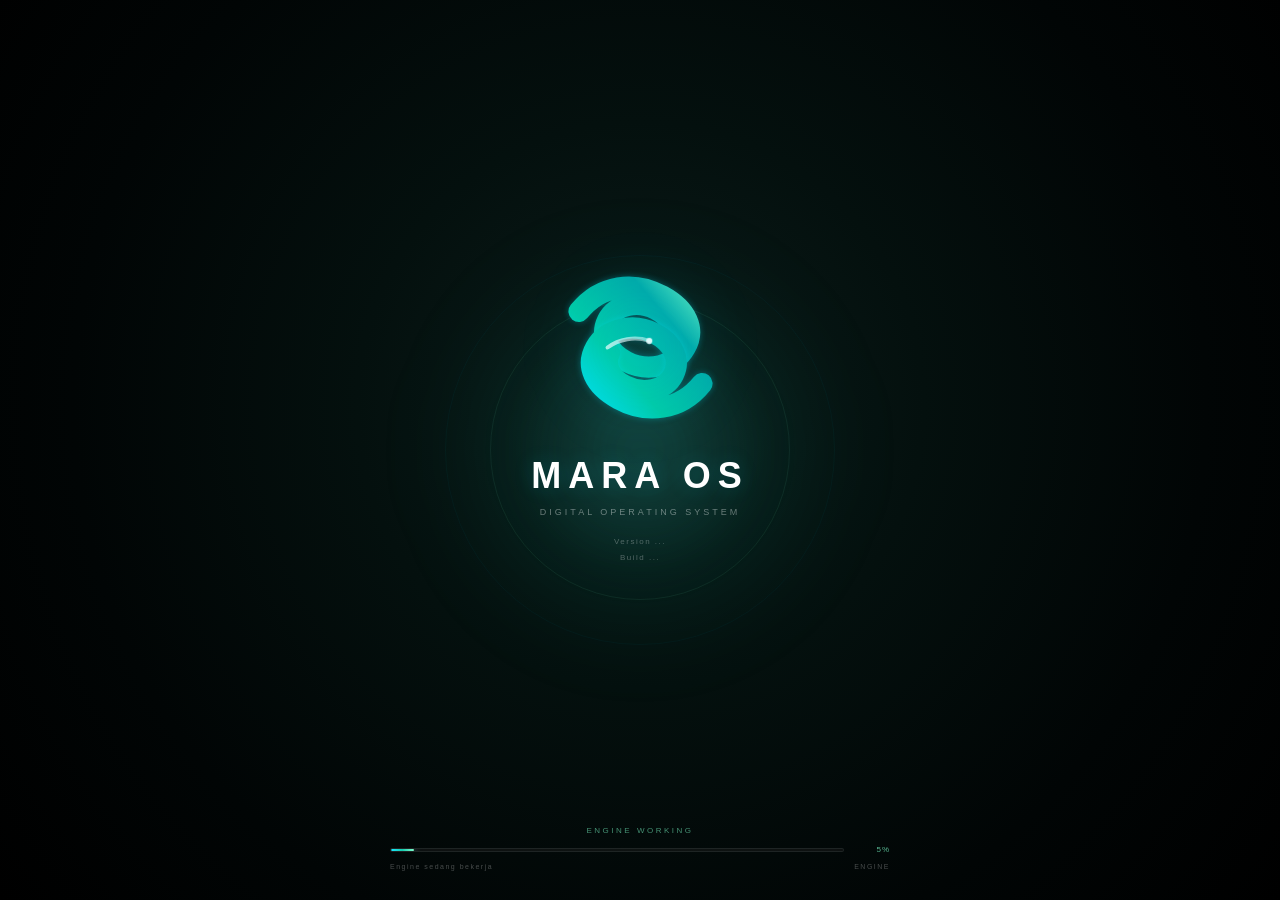
==== commit fe96107a: "Update index.html" ====
--- a/app/src/main/assets/index.html
+++ b/app/src/main/assets/index.html
@@ -1,2542 +1,96 @@
 <!DOCTYPE html>
 <html lang="id">
+<head>
+<meta charset="UTF-8">
+<meta name="viewport" content="width=device-width,initial-scale=1.0,maximum-scale=1.0,user-scalable=no,viewport-fit=cover">
+<title>MARA OS</title>
+<link rel="stylesheet" href="style.css">
+<style>
+html,body{width:100%;height:100%;margin:0;overflow:hidden;background:#000}
+body{font-family:Arial,Helvetica,sans-serif}
+.mara-iframe,#mara-intro-overlay,#mara-intro-frame,#controlCenterOverlay,#controlCenterFrame{position:fixed;border:0}
+.mara-iframe{inset:0;width:100vw;height:100vh;z-index:1;background:#000}
+#mara-intro-overlay{inset:0;width:100%;height:100%;z-index:999999;background:#000;overflow:hidden}
+#mara-intro-frame{inset:0;width:100%;height:100%;display:block;background:#000}
+.mara-header{position:fixed;top:0;left:0;right:0;z-index:1000}
+#controlCenterOverlay{inset:0;z-index:5000;display:none;background:rgba(0,0,0,.45)}
+#controlCenterFrame{inset:0;width:100%;height:100%;display:block}
+@supports(padding:env(safe-area-inset-top)){.mara-header{padding-top:env(safe-area-inset-top)}}
+</style>
+</head>
+<body>
+<iframe class="mara-iframe" id="mara-main-frame" title="MARA OS Main"></iframe>
 
-<head>
-
-    <meta charset="UTF-8">
-
-    <meta
-        name="viewport"
-        content="
-            width=device-width,
-            initial-scale=1.0,
-            maximum-scale=1.0,
-            user-scalable=no,
-            viewport-fit=cover
-        "
-    >
-
-    <title>MARA OS</title>
-
-
-    <style>
-
-        /* =====================================================
-           MARA OS — INDEX RUNTIME v3
-           ===================================================== */
-
-        :root {
-            --mara-black: #000;
-        }
-
-
-        /* =====================================================
-           GLOBAL
-           ===================================================== */
-
-        html,
-        body {
-
-            width: 100%;
-            height: 100%;
-
-            margin: 0;
-            padding: 0;
-
-            overflow: hidden;
-
-            position: fixed;
-
-            inset: 0;
-
-            background:
-                var(--mara-black);
-
-        }
-
-
-        body {
-
-            font-family:
-                Arial,
-                Helvetica,
-                sans-serif;
-
-        }
-
-
-        /* =====================================================
-           MAIN MARA OS FRAME
-           ===================================================== */
-
-        .mara-iframe {
-
-            position: fixed;
-
-            inset: 0;
-
-            width: 100vw;
-            height: 100vh;
-
-            margin: 0;
-            padding: 0;
-
-            border: 0;
-
-            display: block;
-
-            z-index: 1;
-
-            background:
-                #000;
-
-        }
-
-
-        /* =====================================================
-           INTRO OVERLAY
-           ===================================================== */
-
-        #mara-intro-overlay {
-
-            position: fixed;
-
-            inset: 0;
-
-            width: 100%;
-            height: 100%;
-
-            z-index: 999999;
-
-            background:
-                #000;
-
-            overflow: hidden;
-
-            opacity: 1;
-
-            visibility: visible;
-
-            pointer-events: auto;
-
-        }
-
-
-        #mara-intro-overlay.hide {
-
-            opacity: 0;
-
-            visibility: hidden;
-
-            pointer-events: none;
-
-            transition:
-                opacity .35s ease,
-                visibility .35s ease;
-
-        }
-
-
-        /* =====================================================
-           INTRO FRAME
-           ===================================================== */
-
-        #mara-intro-frame {
-
-            width: 100%;
-            height: 100%;
-
-            border: 0;
-
-            display: block;
-
-            background:
-                #000;
-
-        }
-
-
-        /* =====================================================
-           STATUS BAR
-           ===================================================== */
-
-        .mara-header {
-
-            position: fixed;
-
-            top: 0;
-            left: 0;
-            right: 0;
-
-            z-index: 1000;
-
-        }
-
-
-        /* =====================================================
-           CONTROL CENTER
-           ===================================================== */
-
-        #controlCenterOverlay {
-
-            position: fixed;
-
-            inset: 0;
-
-            z-index: 5000;
-
-            display: none;
-
-            background:
-                rgba(
-                    0,
-                    0,
-                    0,
-                    .45
-                );
-
-        }
-
-
-        #controlCenterFrame {
-
-            width: 100%;
-            height: 100%;
-
-            border: 0;
-
-            display: block;
-
-        }
-
-
-        /* =====================================================
-           SAFE AREA
-           ===================================================== */
-
-        @supports (
-            padding:
-            env(safe-area-inset-top)
-        ) {
-
-            .mara-header {
-
-                padding-top:
-                    env(
-                        safe-area-inset-top
-                    );
-
-            }
-
-        }
-
-    </style>
-
-
-    <!-- =====================================================
-         STATUS BAR
-    ===================================================== -->
-
-    <link
-        rel="stylesheet"
-        href="style.css"
-    >
-
-</head>
-
-
-<body>
-
-
-<!-- =========================================================
-     MAIN MARA OS FRAME
-========================================================= -->
-
-<iframe
-    class="mara-iframe"
-    id="mara-main-frame"
-    frameborder="0"
-    title="MARA OS Main">
-</iframe>
-
-
-<!-- =========================================================
-     INTRO OVERLAY
-========================================================= -->
-
-<div
-    id="mara-intro-overlay"
->
-
-    <iframe
-        id="mara-intro-frame"
-        src="ux/intro.html"
-        frameborder="0"
-        title="MARA OS Intro">
-    </iframe>
-
+<div id="mara-intro-overlay">
+<iframe id="mara-intro-frame" src="ux/intro.html" title="MARA OS Intro"></iframe>
 </div>
 
-
-<!-- =========================================================
-     STATUS BAR
-========================================================= -->
-
 <div class="mara-header">
-
-    <div
-        class="clock"
-        id="clock"
-    >
-        00:00
-    </div>
-
-
-    <div class="battery">
-
-        <span id="battery-percent">
-            --%
-        </span>
-
-
-        <div class="battery-icon">
-
-            <div
-                class="battery-level"
-                id="battery-level">
-            </div>
-
-        </div>
-
-    </div>
-
+<div class="clock" id="clock">00:00</div>
+<div class="battery"><span id="battery-percent">--%</span><div class="battery-icon"><div class="battery-level" id="battery-level"></div></div></div>
 </div>
 
-
-<!-- =========================================================
-     CONTROL CENTER
-========================================================= -->
-
-<div
-    id="controlCenterOverlay"
->
-
-    <iframe
-        id="controlCenterFrame"
-        src="ux/control-center.html"
-        frameborder="0"
-        title="MARA Control Center">
-    </iframe>
-
+<div id="controlCenterOverlay">
+<iframe id="controlCenterFrame" src="ux/control-center.html" title="MARA Control Center"></iframe>
 </div>
 
+<script src="script.js"></script>
+<script src="engine-single.js"></script>
+<script src="ux/build.js"></script>
+<script>
+(() => {
+"use strict";
+const introOverlay=document.getElementById("mara-intro-overlay");
+const introFrame=document.getElementById("mara-intro-frame");
+const mainFrame=document.getElementById("mara-main-frame");
+const STATE={introLoaded:false,introReady:false,introFinished:false,overlayClosed:false,engineReady:false,engineWorking:false,engineProgress:0,buildReady:false,bootRequested:false};
 
-<!-- =========================================================
-     CORE
-========================================================= -->
-
-<script src="script.js"></script>
-
-<script src="engine-single.js"></script>
-
-<script src="ux/build.js"></script>
-
-
-<script>
-
-(() => {
-
-    "use strict";
-
-
-    /* =========================================================
-       MARA OS — INDEX RUNTIME v3
-       =========================================================
-
-       INDEX BUKAN:
-
-       ✗ updater
-       ✗ downloader
-       ✗ installer
-       ✗ verifier
-       ✗ ACTIVE_BUILD manager
-
-       INDEX ADALAH:
-
-       ✓ boot orchestrator
-       ✓ engine bridge
-       ✓ intro bridge
-       ✓ build bridge
-       ✓ main frame bridge
-       ✓ runtime state coordinator
-
-    ========================================================= */
-
-
-    /* =========================================================
-       ELEMENTS
-    ========================================================= */
-
-    const introOverlay =
-        document.getElementById(
-            "mara-intro-overlay"
-        );
-
-
-    const introFrame =
-        document.getElementById(
-            "mara-intro-frame"
-        );
-
-
-    const mainFrame =
-        document.getElementById(
-            "mara-main-frame"
-        );
-
-
-    const controlCenterOverlay =
-        document.getElementById(
-            "controlCenterOverlay"
-        );
-
-
-    /* =========================================================
-       INDEX STATE
-    ========================================================= */
-
-    const STATE = {
-
-        phase:
-            "BOOTING",
-
-        indexReady:
-            false,
-
-        introLoaded:
-            false,
-
-        introReady:
-            false,
-
-        introFinished:
-            false,
-
-        overlayClosed:
-            false,
-
-        engineAvailable:
-            false,
-
-        engineReady:
-            false,
-
-        engineWorking:
-            false,
-
-        engineState:
-            "UNKNOWN",
-
-        engineProgress:
-            0,
-
-        engineError:
-            null,
-
-        buildAvailable:
-            false,
-
-        buildStarting:
-            false,
-
-        buildReady:
-            false,
-
-        buildError:
-            null,
-
-        bootRequested:
-            false,
-
-        bootCompleted:
-            false,
-
-        mainFrameLoaded:
-            false,
-
-        startedAt:
-            Date.now(),
-
-        readyAt:
-            null
-
-    };
-
-
-    /* =========================================================
-       LOGGING
-    ========================================================= */
-
-    function log(...args) {
-
-        console.log(
-            "[MARA INDEX]",
-            ...args
-        );
-
-    }
-
-
-    function warn(...args) {
-
-        console.warn(
-            "[MARA INDEX]",
-            ...args
-        );
-
-    }
-
-
-    function error(...args) {
-
-        console.error(
-            "[MARA INDEX]",
-            ...args
-        );
-
-    }
-
-
-    /* =========================================================
-       EVENT DISPATCH
-    ========================================================= */
-
-    function emit(
-        type,
-        detail = {}
-    ) {
-
-        try {
-
-            window.dispatchEvent(
-                new CustomEvent(
-                    type,
-                    {
-                        detail
-                    }
-                )
-            );
-
-        } catch (err) {
-
-            warn(
-                "Gagal dispatch event:",
-                type,
-                err
-            );
-
-        }
-
-    }
-
-
-    /* =========================================================
-       INTRO MESSAGE
-    ========================================================= */
-
-    function sendToIntro(
-        type,
-        data = {}
-    ) {
-
-        if (
-            !introFrame ||
-            !introFrame.contentWindow
-        ) {
-
-            return false;
-
-        }
-
-
-        try {
-
-            introFrame.contentWindow.postMessage(
-                {
-                    type,
-                    ...data
-                },
-                "*"
-            );
-
-
-            return true;
-
-        } catch (err) {
-
-            warn(
-                "Gagal mengirim ke intro:",
-                err
-            );
-
-
-            return false;
-
-        }
-
-    }
-
-
-    /* =========================================================
-       BUILD EVENT BRIDGE
-    ========================================================= */
-
-    function sendToBuild(
-        type,
-        data = {}
-    ) {
-
-        emit(
-            type,
-            data
-        );
-
-    }
-
-
-    /* =========================================================
-       GET ENGINE
-    ========================================================= */
-
-    function getEngine() {
-
-        return (
-            window.MARAEngineSingle ||
-            window.MARAEngine ||
-            window.MARA_ENGINE ||
-            null
-        );
-
-    }
-
-
-    /* =========================================================
-       GET BUILD
-    ========================================================= */
-
-    function getBuild() {
-
-        return (
-            window.MARABuild ||
-            window.MARA_BUILD_RUNTIME ||
-            null
-        );
-
-    }
-
-
-    /* =========================================================
-       NORMALIZE ENGINE STATE
-    ========================================================= */
-
-    function normalizeEngineState(
-        value
-    ) {
-
-        return String(
-            value ||
-            "UNKNOWN"
-        )
-            .trim()
-            .toUpperCase();
-
-    }
-
-
-    /* =========================================================
-       ENGINE STATE APPLY
-    ========================================================= */
-
-    function applyEngineState(
-        data = {}
-    ) {
-
-        if (
-            !data ||
-            typeof data !==
-                "object"
-        ) {
-
-            return;
-
-        }
-
-
-        let source =
-            data;
-
-
-        /*
-         * Beberapa engine mengirim:
-         *
-         * {
-         *     state: {
-         *         state: "READY",
-         *         progress: 100
-         *     }
-         * }
-         */
-
-        if (
-            data.state &&
-            typeof data.state ===
-                "object"
-        ) {
-
-            source =
-                {
-                    ...data,
-                    ...data.state
-                };
-
-        }
-
-
-        const state =
-            normalizeEngineState(
-                source.state ||
-                source.status
-            );
-
-
-        const numericProgress =
-            Number(
-                source.progress
-            );
-
-
-        STATE.engineState =
-            state;
-
-
-        if (
-            Number.isFinite(
-                numericProgress
-            )
-        ) {
-
-            STATE.engineProgress =
-                Math.max(
-                    0,
-                    Math.min(
-                        100,
-                        numericProgress
-                    )
-                );
-
-        }
-
-
-        STATE.engineReady =
-            state === "READY";
-
-
-        STATE.engineWorking =
-            [
-                "STARTING",
-                "CHECKING",
-                "CHECKING_UPDATE",
-                "DOWNLOADING",
-                "INSTALLING",
-                "INSTALL",
-                "VERIFYING",
-                "VERIFY",
-                "UPGRADING",
-                "PROCESSING",
-                "UPDATING",
-                "COMMITTING"
-            ].includes(
-                state
-            );
-
-
-        STATE.engineError =
-            source.error ||
-            source.message ||
-            null;
-
-
-        if (
-            STATE.engineReady
-        ) {
-
-            STATE.engineProgress =
-                100;
-
-        }
-
-
-        if (
-            STATE.engineWorking
-        ) {
-
-            STATE.phase =
-                "ENGINE_WORKING";
-
-        }
-
-
-        if (
-            STATE.engineReady &&
-            !STATE.bootRequested
-        ) {
-
-            STATE.phase =
-                "ENGINE_READY";
-
-        }
-
-
-        sendToIntro(
-            "MARA_ENGINE_STATE",
-            {
-
-                state:
-                    STATE.engineState,
-
-                progress:
-                    STATE.engineProgress,
-
-                working:
-                    STATE.engineWorking,
-
-                ready:
-                    STATE.engineReady,
-
-                error:
-                    STATE.engineError
-
-            }
-        );
-
-
-        emit(
-            "MARA_INDEX_ENGINE_STATE",
-            {
-
-                state:
-                    STATE.engineState,
-
-                progress:
-                    STATE.engineProgress,
-
-                working:
-                    STATE.engineWorking,
-
-                ready:
-                    STATE.engineReady,
-
-                error:
-                    STATE.engineError
-
-            }
-        );
-
-
-        log(
-            "ENGINE STATE:",
-            STATE.engineState,
-            STATE.engineProgress + "%"
-        );
-
-    }
-
-
-    /* =========================================================
-       SYNC ENGINE DIRECTLY
-    ========================================================= */
-
-    function syncEngine() {
-
-        const engine =
-            getEngine();
-
-
-        if (
-            !engine
-        ) {
-
-            STATE.engineAvailable =
-                false;
-
-
-            return false;
-
-        }
-
-
-        STATE.engineAvailable =
-            true;
-
-
-        try {
-
-            if (
-                typeof engine.getState ===
-                    "function"
-            ) {
-
-                const state =
-                    engine.getState();
-
-
-                if (
-                    state
-                ) {
-
-                    applyEngineState(
-                        state
-                    );
-
-                }
-
-            }
-
-            else if (
-                engine.state
-            ) {
-
-                applyEngineState(
-                    engine.state
-                );
-
-            }
-
-
-            return true;
-
-        } catch (err) {
-
-            warn(
-                "Engine state sync gagal:",
-                err
-            );
-
-
-            return false;
-
-        }
-
-    }
-
-
-    /* =========================================================
-       ENGINE MESSAGE LISTENER
-    ========================================================= */
-
-    function handleEngineMessage(
-        event
-    ) {
-
-        const data =
-            event.data;
-
-
-        if (
-            !data ||
-            typeof data !==
-                "object"
-        ) {
-
-            return;
-
-        }
-
-
-        if (
-            data.type ===
-            "MARA_ENGINE_STATE"
-        ) {
-
-            applyEngineState(
-                data
-            );
-
-            return;
-
-        }
-
-
-        const aliases = {
-
-            MARA_ENGINE_STARTING:
-                "STARTING",
-
-            MARA_ENGINE_CHECKING:
-                "CHECKING",
-
-            MARA_ENGINE_CHECKING_UPDATE:
-                "CHECKING_UPDATE",
-
-            MARA_ENGINE_DOWNLOADING:
-                "DOWNLOADING",
-
-            MARA_ENGINE_DOWNLOADED:
-                "DOWNLOADED",
-
-            MARA_ENGINE_INSTALLING:
-                "INSTALLING",
-
-            MARA_ENGINE_INSTALL:
-                "INSTALL",
-
-            MARA_ENGINE_VERIFYING:
-                "VERIFYING",
-
-            MARA_ENGINE_VERIFY:
-                "VERIFY",
-
-            MARA_ENGINE_UPGRADING:
-                "UPGRADING",
-
-            MARA_ENGINE_PROCESSING:
-                "PROCESSING",
-
-            MARA_ENGINE_READY:
-                "READY",
-
-            MARA_ENGINE_IDLE:
-                "IDLE",
-
-            MARA_ENGINE_ERROR:
-                "ERROR"
-
-        };
-
-
-        const mapped =
-            aliases[data.type];
-
-
-        if (
-            mapped
-        ) {
-
-            applyEngineState(
-                {
-                    ...data,
-                    state:
-                        mapped
-                }
-            );
-
-        }
-
-    }
-
-
-    window.addEventListener(
-        "message",
-        handleEngineMessage
-    );
-
-
-    /* =========================================================
-       DIRECT ENGINE STATE EVENT
-    ========================================================= */
-
-    window.addEventListener(
-        "MARA_ENGINE_STATE",
-        event => {
-
-            applyEngineState(
-                event.detail || {}
-            );
-
-        }
-    );
-
-
-    /* =========================================================
-       ENGINE CUSTOM EVENTS
-    ========================================================= */
-
-    const ENGINE_EVENTS = {
-
-        MARA_ENGINE_STARTING:
-            "STARTING",
-
-        MARA_ENGINE_CHECKING:
-            "CHECKING",
-
-        MARA_ENGINE_CHECKING_UPDATE:
-            "CHECKING_UPDATE",
-
-        MARA_ENGINE_DOWNLOADING:
-            "DOWNLOADING",
-
-        MARA_ENGINE_DOWNLOADED:
-            "DOWNLOADED",
-
-        MARA_ENGINE_INSTALLING:
-            "INSTALLING",
-
-        MARA_ENGINE_INSTALL:
-            "INSTALL",
-
-        MARA_ENGINE_VERIFYING:
-            "VERIFYING",
-
-        MARA_ENGINE_VERIFY:
-            "VERIFY",
-
-        MARA_ENGINE_UPGRADING:
-            "UPGRADING",
-
-        MARA_ENGINE_PROCESSING:
-            "PROCESSING",
-
-        MARA_ENGINE_READY:
-            "READY",
-
-        MARA_ENGINE_IDLE:
-            "IDLE",
-
-        MARA_ENGINE_ERROR:
-            "ERROR"
-
-    };
-
-
-    Object.entries(
-        ENGINE_EVENTS
-    ).forEach(
-        ([eventName, state]) => {
-
-            window.addEventListener(
-                eventName,
-                event => {
-
-                    applyEngineState(
-                        {
-                            ...(event.detail || {}),
-                            state
-                        }
-                    );
-
-                }
-            );
-
-        }
-    );
-
-
-    /* =========================================================
-       CONNECT ENGINE API
-    ========================================================= */
-
-    function connectEngine() {
-
-        const engine =
-            getEngine();
-
-
-        if (
-            !engine
-        ) {
-
-            STATE.engineAvailable =
-                false;
-
-
-            warn(
-                "MARAEngineSingle belum tersedia."
-            );
-
-
-            sendToIntro(
-                "MARA_ENGINE_UNAVAILABLE"
-            );
-
-
-            return false;
-
-        }
-
-
-        STATE.engineAvailable =
-            true;
-
-
-        log(
-            "ENGINE CONNECTED."
-        );
-
-
-        if (
-            typeof engine.on ===
-                "function"
-        ) {
-
-            /*
-             * READY
-             */
-
-            engine.on(
-                "ready",
-                data => {
-
-                    applyEngineState(
-                        {
-                            state:
-                                "READY",
-
-                            progress:
-                                100,
-
-                            ...(
-                                data || {}
-                            )
-                        }
-                    );
-
-                }
-            );
-
-
-            /*
-             * UPDATE START
-             */
-
-            engine.on(
-                "update:start",
-                data => {
-
-                    applyEngineState(
-                        {
-                            state:
-                                "UPDATING",
-
-                            progress:
-                                0,
-
-                            ...(
-                                data || {}
-                            )
-                        }
-                    );
-
-                }
-            );
-
-
-            /*
-             * DOWNLOAD
-             */
-
-            engine.on(
-                "download:progress",
-                data => {
-
-                    applyEngineState(
-                        {
-                            state:
-                                "DOWNLOADING",
-
-                            ...(
-                                data || {}
-                            )
-                        }
-                    );
-
-                }
-            );
-
-
-            /*
-             * VERIFY
-             */
-
-            engine.on(
-                "verify:start",
-                data => {
-
-                    applyEngineState(
-                        {
-                            state:
-                                "VERIFYING",
-
-                            ...(
-                                data || {}
-                            )
-                        }
-                    );
-
-                }
-            );
-
-
-            engine.on(
-                "verify:success",
-                data => {
-
-                    applyEngineState(
-                        {
-                            state:
-                                "VERIFY",
-
-                            ...(
-                                data || {}
-                            )
-                        }
-                    );
-
-                }
-            );
-
-
-            /*
-             * INSTALL
-             */
-
-            engine.on(
-                "install:start",
-                data => {
-
-                    applyEngineState(
-                        {
-                            state:
-                                "INSTALLING",
-
-                            ...(
-                                data || {}
-                            )
-                        }
-                    );
-
-                }
-            );
-
-
-            engine.on(
-                "install:complete",
-                data => {
-
-                    applyEngineState(
-                        {
-                            state:
-                                "INSTALL",
-
-                            ...(
-                                data || {}
-                            )
-                        }
-                    );
-
-                }
-            );
-
-
-            /*
-             * ACTIVE BUILD
-             */
-
-            engine.on(
-                "build:active",
-                data => {
-
-                    sendToIntro(
-                        "MARA_BUILD_ACTIVE",
-                        {
-                            data:
-                                data
-                        }
-                    );
-
-                }
-            );
-
-
-            /*
-             * UPDATE COMPLETE
-             */
-
-            engine.on(
-                "update:complete",
-                data => {
-
-                    applyEngineState(
-                        {
-                            state:
-                                "READY",
-
-                            progress:
-                                100,
-
-                            ...(
-                                data || {}
-                            )
-                        }
-                    );
-
-
-                    sendToIntro(
-                        "MARA_ENGINE_COMPLETE",
-                        {
-                            progress:
-                                100,
-
-                            data:
-                                data
-                        }
-                    );
-
-                }
-            );
-
-
-            /*
-             * NO UPDATE
-             */
-
-            engine.on(
-                "update:none",
-                data => {
-
-                    applyEngineState(
-                        {
-                            state:
-                                "IDLE",
-
-                            progress:
-                                100,
-
-                            ...(
-                                data || {}
-                            )
-                        }
-                    );
-
-
-                    sendToIntro(
-                        "MARA_ENGINE_NO_WORK",
-                        {
-                            data:
-                                data
-                        }
-                    );
-
-                }
-            );
-
-
-            engine.on(
-                "no:update",
-                data => {
-
-                    applyEngineState(
-                        {
-                            state:
-                                "IDLE",
-
-                            progress:
-                                100,
-
-                            ...(
-                                data || {}
-                            )
-                        }
-                    );
-
-
-                    sendToIntro(
-                        "MARA_ENGINE_NO_WORK",
-                        {
-                            data:
-                                data
-                        }
-                    );
-
-                }
-            );
-
-
-            /*
-             * ERROR
-             */
-
-            engine.on(
-                "update:error",
-                data => {
-
-                    STATE.engineError =
-                        data &&
-                        (
-                            data.error ||
-                            data.message
-                        );
-
-
-                    applyEngineState(
-                        {
-                            state:
-                                "ERROR",
-
-                            ...(
-                                data || {}
-                            )
-                        }
-                    );
-
-
-                    sendToIntro(
-                        "MARA_ENGINE_ERROR",
-                        {
-                            data:
-                                data
-                        }
-                    );
-
-                }
-            );
-
-        }
-
-
-        syncEngine();
-
-        return true;
-
-    }
-
-
-    /* =========================================================
-       BUILD STATE SYNC
-    ========================================================= */
-
-    function syncBuild() {
-
-        const build =
-            getBuild();
-
-
-        if (
-            !build
-        ) {
-
-            STATE.buildAvailable =
-                false;
-
-
-            return false;
-
-        }
-
-
-        STATE.buildAvailable =
-            true;
-
-
-        try {
-
-            if (
-                typeof build.getState ===
-                    "function"
-            ) {
-
-                const state =
-                    build.getState();
-
-
-                if (
-                    state &&
-                    typeof state ===
-                        "object"
-                ) {
-
-                    STATE.buildStarting =
-                        !!state.starting;
-
-                    STATE.buildReady =
-                        !!state.ready;
-
-                    STATE.buildError =
-                        state.error ||
-                        null;
-
-                }
-
-            }
-
-        } catch (err) {
-
-            warn(
-                "Build state sync gagal:",
-                err
-            );
-
-        }
-
-
-        return true;
-
-    }
-
-
-    /* =========================================================
-       INTRO CLOSE
-    ========================================================= */
-
-    function closeIntro(
-        reason
-    ) {
-
-        if (
-            STATE.overlayClosed
-        ) {
-
-            return;
-
-        }
-
-
-        STATE.overlayClosed =
-            true;
-
-
-        STATE.introFinished =
-            true;
-
-
-        log(
-            "INTRO CLOSED:",
-            reason
-        );
-
-
-        if (
-            introOverlay
-        ) {
-
-            introOverlay.classList.add(
-                "hide"
-            );
-
-        }
-
-
-        /*
-         * Hanya cleanup visual.
-         *
-         * Bukan timer boot.
-         */
-
-        const cleanupIntro =
-            () => {
-
-                try {
-
-                    if (
-                        introFrame
-                    ) {
-
-                        introFrame.src =
-                            "about:blank";
-
-                    }
-
-                } catch (err) {
-
-                    warn(
-                        "Intro cleanup gagal:",
-                        err
-                    );
-
-                }
-
-            };
-
-
-        if (
-            introFrame
-        ) {
-
-            introFrame.addEventListener(
-                "transitionend",
-                cleanupIntro,
-                {
-                    once:
-                        true
-                }
-            );
-
-        }
-
-
-        sendToBuild(
-            "MARA_INTRO_CLOSED",
-            {
-                reason:
-                    reason
-            }
-        );
-
-
-        emit(
-            "MARA_INDEX_INTRO_CLOSED",
-            {
-                reason:
-                    reason
-            }
-        );
-
-    }
-
-
-    /* =========================================================
-       BUILD BOOT
-    ========================================================= */
-
-    async function requestBuildBoot(
-        data = {}
-    ) {
-
-        if (
-            STATE.bootRequested
-        ) {
-
-            log(
-                "BOOT sudah diminta sebelumnya."
-            );
-
-
-            return;
-
-        }
-
-
-        STATE.bootRequested =
-            true;
-
-
-        STATE.phase =
-            "BUILD_BOOT";
-
-
-        log(
-            "INDEX → BUILD:",
-            "BOOT",
-            data
-        );
-
-
-        sendToBuild(
-            "MARA_BOOT_REQUEST",
-            {
-                source:
-                    "index",
-
-                ...data
-            }
-        );
-
-
-        const build =
-            getBuild();
-
-
-        if (
-            !build
-        ) {
-
-            const message =
-                "MARA Build Runtime tidak tersedia.";
-
-
-            STATE.buildError =
-                message;
-
-
-            error(
-                message
-            );
-
-
-            sendToIntro(
-                "MARA_BUILD_ERROR",
-                {
-                    data:
-                        {
-                            message
-                        }
-                }
-            );
-
-
-            emit(
-                "MARA_INDEX_ERROR",
-                {
-                    phase:
-                        "BUILD_BOOT",
-
-                    message
-                }
-            );
-
-
-            return;
-
-        }
-
-
-        STATE.buildAvailable =
-            true;
-
-
-        try {
-
-            STATE.buildStarting =
-                true;
-
-
-            /*
-             * start() idempotent.
-             *
-             * Jika build.js sudah auto-start,
-             * pemanggilan ini akan memakai startPromise
-             * yang sudah ada.
-             */
-
-            const result =
-                await build.start();
-
-
-            STATE.buildStarting =
-                false;
-
-
-            STATE.buildReady =
-                !!(
-                    result &&
-                    result.success
-                );
-
-
-            if (
-                STATE.buildReady
-            ) {
-
-                STATE.phase =
-                    "BUILD_READY";
-
-
-                STATE.bootCompleted =
-                    true;
-
-
-                log(
-                    "BUILD BOOT COMPLETE.",
-                    result
-                );
-
-            }
-
-        } catch (err) {
-
-            STATE.buildStarting =
-                false;
-
-            STATE.buildReady =
-                false;
-
-            STATE.buildError =
-                err;
-
-
-            STATE.phase =
-                "ERROR";
-
-
-            error(
-                "BUILD BOOT ERROR:",
-                err
-            );
-
-
-            sendToIntro(
-                "MARA_BUILD_ERROR",
-                {
-                    data:
-                        {
-                            message:
-                                err.message
-                        }
-                }
-            );
-
-        }
-
-    }
-
-
-    /* =========================================================
-       MAIN FRAME
-    ========================================================= */
-
-    if (
-        mainFrame
-    ) {
-
-        mainFrame.addEventListener(
-            "load",
-            () => {
-
-                STATE.mainFrameLoaded =
-                    true;
-
-
-                STATE.buildReady =
-                    true;
-
-
-                STATE.readyAt =
-                    Date.now();
-
-
-                STATE.phase =
-                    "READY";
-
-
-                log(
-                    "MAIN FRAME READY."
-                );
-
-
-                emit(
-                    "MARA_INDEX_READY",
-                    getState()
-                );
-
-            }
-        );
-
-    }
-
-
-    /* =========================================================
-       BUILD EVENTS
-    ========================================================= */
-
-    window.addEventListener(
-        "MARA_BUILD_READY",
-        event => {
-
-            STATE.buildReady =
-                true;
-
-
-            STATE.buildStarting =
-                false;
-
-
-            STATE.bootCompleted =
-                true;
-
-
-            STATE.phase =
-                "BUILD_READY";
-
-
-            log(
-                "BUILD READY.",
-                event.detail
-            );
-
-
-            sendToIntro(
-                "MARA_BUILD_READY",
-                {
-                    data:
-                        event.detail
-                }
-            );
-
-
-            emit(
-                "MARA_INDEX_BUILD_READY",
-                {
-                    data:
-                        event.detail
-                }
-            );
-
-        }
-    );
-
-
-    window.addEventListener(
-        "MARA_BUILD_ERROR",
-        event => {
-
-            STATE.buildReady =
-                false;
-
-
-            STATE.buildStarting =
-                false;
-
-
-            STATE.buildError =
-                event.detail ||
-                null;
-
-
-            STATE.phase =
-                "ERROR";
-
-
-            error(
-                "BUILD ERROR:",
-                event.detail
-            );
-
-
-            sendToIntro(
-                "MARA_BUILD_ERROR",
-                {
-                    data:
-                        event.detail
-                }
-            );
-
-        }
-    );
-
-
-    /* =========================================================
-       INTRO MESSAGE HANDLER
-    ========================================================= */
-
-    function handleIntroMessage(
-        event
-    ) {
-
-        /*
-         * Security boundary:
-         *
-         * Hanya iframe intro yang diterima.
-         */
-
-        if (
-            !introFrame ||
-            event.source !==
-                introFrame.contentWindow
-        ) {
-
-            return;
-
-        }
-
-
-        const data =
-            event.data;
-
-
-        if (
-            !data ||
-            typeof data !==
-                "object"
-        ) {
-
-            return;
-
-        }
-
-
-        const type =
-            data.type;
-
-
-        /* =====================================================
-           INTRO READY
-        ===================================================== */
-
-        if (
-            type ===
-            "MARA_INTRO_READY"
-        ) {
-
-            STATE.introReady =
-                true;
-
-
-            STATE.phase =
-                "INTRO_READY";
-
-
-            log(
-                "INTRO READY."
-            );
-
-
-            sendToIntro(
-                "MARA_INDEX_READY_ACK"
-            );
-
-
-            sendCurrentEngineState();
-
-
-            syncBuild();
-
-
-            return;
-
-        }
-
-
-        /* =====================================================
-           ENGINE STATUS REQUEST
-        ===================================================== */
-
-        if (
-            type ===
-            "MARA_ENGINE_STATUS_REQUEST"
-        ) {
-
-            sendCurrentEngineState();
-
-            return;
-
-        }
-
-
-        /* =====================================================
-           INTRO FINISHED
-        ===================================================== */
-
-        if (
-            type ===
-            "MARA_INTRO_FINISHED"
-        ) {
-
-            STATE.introFinished =
-                true;
-
-
-            log(
-                "INTRO FINISHED."
-            );
-
-
-            closeIntro(
-                "MARA_INTRO_FINISHED"
-            );
-
-
-            return;
-
-        }
-
-
-        /* =====================================================
-           BOOT READY
-        ===================================================== */
-
-        if (
-            type ===
-            "MARA_BOOT_READY"
-        ) {
-
-            log(
-                "INTRO → INDEX: BOOT_READY"
-            );
-
-
-            requestBuildBoot(
-                data
-            );
-
-
-            closeIntro(
-                "MARA_BOOT_READY"
-            );
-
-
-            return;
-
-        }
-
-
-        /* =====================================================
-           BUILD REQUEST
-        ===================================================== */
-
-        if (
-            type ===
-            "MARA_BUILD_REQUEST"
-        ) {
-
-            log(
-                "INTRO → INDEX: BUILD_REQUEST"
-            );
-
-
-            requestBuildBoot(
-                data
-            );
-
-
-            return;
-
-        }
-
-    }
-
-
-    window.addEventListener(
-        "message",
-        handleIntroMessage
-    );
-
-
-    /* =========================================================
-       INTRO LOAD
-    ========================================================= */
-
-    if (
-        introFrame
-    ) {
-
-        introFrame.addEventListener(
-            "load",
-            () => {
-
-                STATE.introLoaded =
-                    true;
-
-
-                log(
-                    "INTRO LOADED."
-                );
-
-
-                sendToIntro(
-                    "MARA_INDEX_READY"
-                );
-
-
-                sendCurrentEngineState();
-
-            }
-        );
-
-    }
-
-
-    /* =========================================================
-       SEND CURRENT ENGINE STATE
-    ========================================================= */
-
-    function sendCurrentEngineState() {
-
-        syncEngine();
-
-
-        sendToIntro(
-            "MARA_ENGINE_STATE",
-            {
-
-                state:
-                    STATE.engineState,
-
-                progress:
-                    STATE.engineProgress,
-
-                working:
-                    STATE.engineWorking,
-
-                ready:
-                    STATE.engineReady,
-
-                available:
-                    STATE.engineAvailable,
-
-                error:
-                    STATE.engineError
-
-            }
-        );
-
-    }
-
-
-    /* =========================================================
-       CONTROL CENTER
-    ========================================================= */
-
-    function openControlCenter() {
-
-        if (
-            !controlCenterOverlay
-        ) {
-
-            return;
-
-        }
-
-
-        controlCenterOverlay.style.display =
-            "block";
-
-
-        emit(
-            "MARA_CONTROL_CENTER_OPEN"
-        );
-
-    }
-
-
-    function closeControlCenter() {
-
-        if (
-            !controlCenterOverlay
-        ) {
-
-            return;
-
-        }
-
-
-        controlCenterOverlay.style.display =
-            "none";
-
-
-        emit(
-            "MARA_CONTROL_CENTER_CLOSE"
-        );
-
-    }
-
-
-    /* =========================================================
-       PUBLIC CONTROLLER
-    ========================================================= */
-
-    function getState() {
-
-        return {
-
-            ...STATE,
-
-            startedAt:
-                STATE.startedAt,
-
-            readyAt:
-                STATE.readyAt
-
-        };
-
-    }
-
-
-    window.MARA_INDEX_CONTROLLER = {
-
-        /* State */
-
-        getState,
-
-
-        /* Engine */
-
-        getEngine() {
-
-            return getEngine();
-
-        },
-
-
-        syncEngine,
-
-
-        getEngineState() {
-
-            return {
-
-                state:
-                    STATE.engineState,
-
-                progress:
-                    STATE.engineProgress,
-
-                working:
-                    STATE.engineWorking,
-
-                ready:
-                    STATE.engineReady,
-
-                available:
-                    STATE.engineAvailable,
-
-                error:
-                    STATE.engineError
-
-            };
-
-        },
-
-
-        /* Build */
-
-        getBuild() {
-
-            return getBuild();
-
-        },
-
-
-        syncBuild,
-
-
-        requestBuild(
-            data = {}
-        ) {
-
-            return requestBuildBoot(
-                data
-            );
-
-        },
-
-
-        /* Intro */
-
-        closeIntro,
-
-
-        getIntroFrame() {
-
-            return introFrame;
-
-        },
-
-
-        /* Main */
-
-        getMainFrame() {
-
-            return mainFrame;
-
-        },
-
-
-        /* Control Center */
-
-        openControlCenter,
-
-        closeControlCenter
-
-    };
-
-
-    /* =========================================================
-       INDEX INITIALIZATION
-    ========================================================= */
-
-    function initialize() {
-
-        log(
-            "MARA OS INDEX RUNTIME v3"
-        );
-
-
-        STATE.indexReady =
-            true;
-
-
-        STATE.phase =
-            "INDEX_READY";
-
-
-        connectEngine();
-
-        syncBuild();
-
-
-        sendToIntro(
-            "MARA_INDEX_READY"
-        );
-
-
-        sendCurrentEngineState();
-
-
-        emit(
-            "MARA_INDEX_RUNTIME_READY",
-            getState()
-        );
-
-
-        log(
-            "INDEX.HTML READY."
-        );
-
-    }
-
-
-    /* =========================================================
-       DOM READY
-    ========================================================= */
-
-    if (
-        document.readyState ===
-            "loading"
-    ) {
-
-        document.addEventListener(
-            "DOMContentLoaded",
-            initialize,
-            {
-                once:
-                    true
-            }
-        );
-
-    }
-
-    else {
-
-        initialize();
-
-    }
-
-
-    /* =========================================================
-       PAGE LIFECYCLE
-    ========================================================= */
-
-    window.addEventListener(
-        "pagehide",
-        () => {
-
-            /*
-             * INDEX tidak menghentikan engine.
-             *
-             * Hanya melepas referensi visual.
-             */
-
-            log(
-                "INDEX PAGEHIDE."
-            );
-
-        }
-    );
-
-
+function log(...a){console.log("[MARA INDEX]",...a)}
+function warn(...a){console.warn("[MARA INDEX]",...a)}
+function sendToIntro(type,data={}){try{introFrame?.contentWindow?.postMessage({type,...data},"*")}catch(e){warn(e)}}
+function requestBuildBoot(data={}){if(STATE.bootRequested)return;STATE.bootRequested=true;window.dispatchEvent(new CustomEvent("MARA_BOOT_REQUEST",{detail:{source:"intro",...data}}))}
+function closeIntro(reason){if(STATE.overlayClosed)return;STATE.overlayClosed=true;STATE.introFinished=true;introOverlay?.classList.add("hide");sendToBuild("MARA_INTRO_CLOSED",{reason})}
+function sendToBuild(type,data={}){window.dispatchEvent(new CustomEvent(type,{detail:data}))}
+function sendCurrentEngineState(){
+ const e=window.MARAEngineSingle;
+ if(!e){sendToIntro("MARA_ENGINE_UNAVAILABLE");return}
+ let s=null;try{if(typeof e.getState==="function")s=e.getState()}catch(_){}
+ sendToIntro("MARA_ENGINE_STATE",{state:s,working:STATE.engineWorking,progress:STATE.engineProgress,ready:STATE.engineReady});
+}
+function handleIntroMessage(ev){
+ if(ev.source!==introFrame.contentWindow)return;
+ const d=ev.data;if(!d||typeof d!=="object")return;
+ if(d.type==="MARA_INTRO_READY"){STATE.introReady=true;sendToIntro("MARA_INDEX_READY_ACK");sendCurrentEngineState()}
+ else if(d.type==="MARA_ENGINE_STATUS_REQUEST")sendCurrentEngineState();
+ else if(d.type==="MARA_INTRO_FINISHED")closeIntro("MARA_INTRO_FINISHED");
+ else if(d.type==="MARA_BOOT_READY"){requestBuildBoot(d);closeIntro("MARA_BOOT_READY")}
+ else if(d.type==="MARA_BUILD_REQUEST")requestBuildBoot(d);
+}
+window.addEventListener("message",handleIntroMessage);
+introFrame?.addEventListener("load",()=>{STATE.introLoaded=true;log("intro.html loaded");sendToIntro("MARA_INDEX_READY");sendCurrentEngineState()});
+mainFrame?.addEventListener("load",()=>{STATE.buildReady=true});
+function connectEngine(){
+ const e=window.MARAEngineSingle;if(!e){sendToIntro("MARA_ENGINE_UNAVAILABLE");return false}
+ if(typeof e.on!=="function"){sendCurrentEngineState();return true}
+ const on=(name,fn)=>{try{e.on(name,fn)}catch(err){warn("engine.on",name,err)}};
+ on("ready",d=>{STATE.engineReady=true;STATE.engineWorking=false;STATE.engineProgress=100;sendToIntro("MARA_ENGINE_READY",{data:d,progress:100})});
+ on("update:start",d=>{STATE.engineWorking=true;STATE.engineProgress=0;sendToIntro("MARA_ENGINE_WORKING",{data:d,progress:0})});
+ on("download:progress",d=>{STATE.engineWorking=true;const p=Number(d?.progress);if(Number.isFinite(p))STATE.engineProgress=Math.max(0,Math.min(100,p));sendToIntro("MARA_ENGINE_PROGRESS",{phase:"download",progress:STATE.engineProgress,data:d})});
+ for(const phase of ["verify:start","verify:success","install:start","install:complete"])on(phase,d=>sendToIntro("MARA_ENGINE_PHASE",{phase:phase.split(":")[0],progress:STATE.engineProgress,data:d}));
+ on("build:active",d=>sendToIntro("MARA_BUILD_ACTIVE",{data:d}));
+ on("update:complete",d=>{STATE.engineWorking=false;STATE.engineProgress=100;sendToIntro("MARA_ENGINE_COMPLETE",{progress:100,data:d})});
+ on("update:none",d=>{STATE.engineWorking=false;STATE.engineProgress=100;sendToIntro("MARA_ENGINE_NO_WORK",{data:d})});
+ on("no:update",d=>{STATE.engineWorking=false;sendToIntro("MARA_ENGINE_NO_WORK",{data:d})});
+ on("update:error",d=>{STATE.engineWorking=false;sendToIntro("MARA_ENGINE_ERROR",{data:d})});
+ sendCurrentEngineState();return true;
+}
+window.addEventListener("MARA_BUILD_READY",e=>{STATE.buildReady=true;sendToIntro("MARA_BUILD_READY",{data:e.detail})});
+window.addEventListener("MARA_BUILD_ERROR",e=>sendToIntro("MARA_BUILD_ERROR",{data:e.detail}));
+window.MARA_INDEX_CONTROLLER={getState:()=>({...STATE}),closeIntro:(r)=>closeIntro(r||"controller"),requestBuild:(d)=>requestBuildBoot(d||{}),getEngine:()=>window.MARAEngineSingle||null,getBuild:()=>window.MARABuild||null,getMainFrame:()=>mainFrame,getIntroFrame:()=>introFrame};
+connectEngine();
+log("INDEX.HTML READY");
+sendToIntro("MARA_INDEX_READY");
 })();
-
 </script>
-
-
 </body>
 </html>
